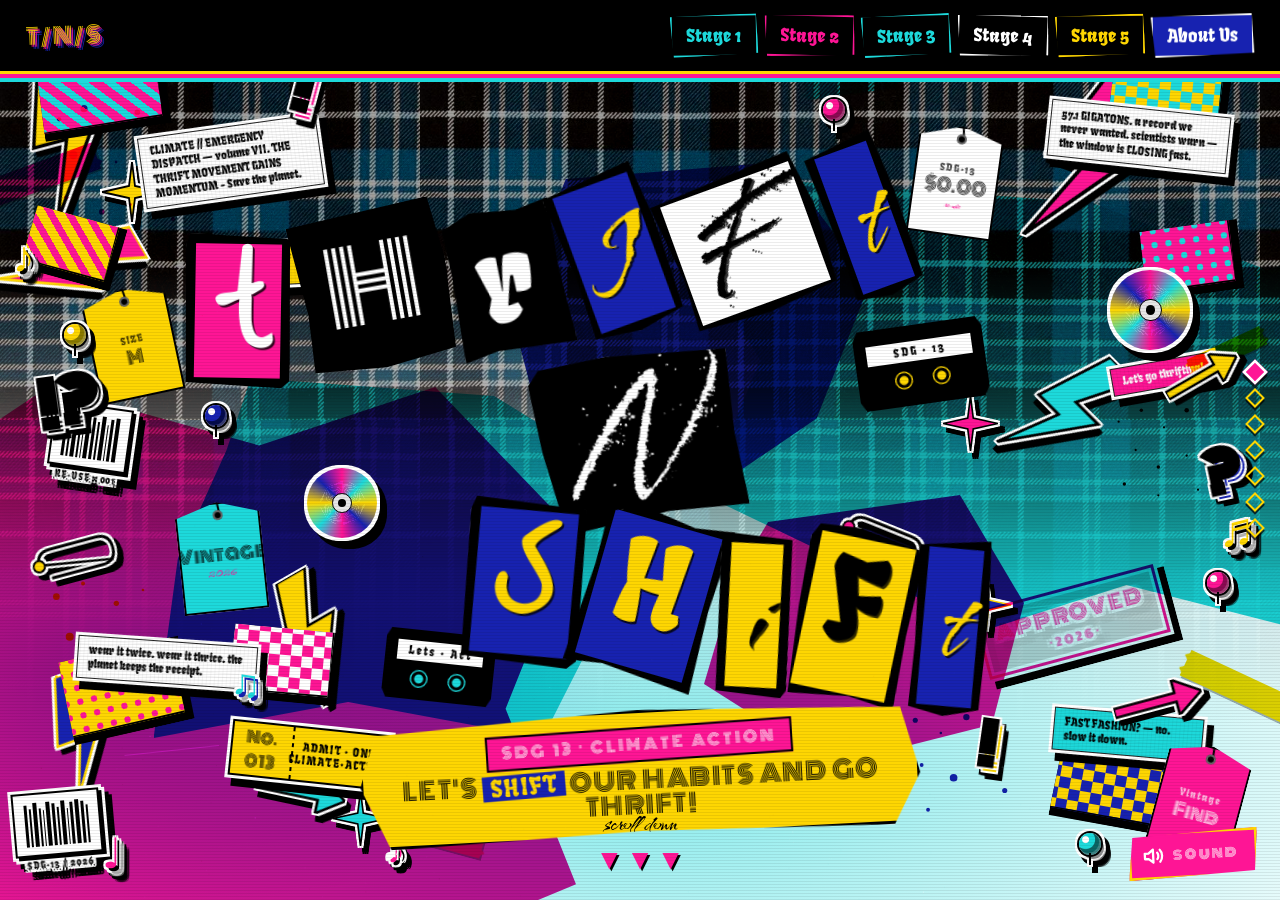
==== Nana/index.html @ 2e7e7f7a "1st push" ====
<!DOCTYPE html>
<html lang="en">
<head>
<meta charset="UTF-8" />
<meta name="viewport" content="width=device-width, initial-scale=1.0"/>
<title>Thrift-N-Shift</title>

<link rel="preconnect" href="https://fonts.googleapis.com">
<link rel="preconnect" href="https://fonts.gstatic.com" crossorigin>
<link href="https://fonts.googleapis.com/css2?family=Fruktur:ital@0;1&family=Monoton&family=Splash&family=Over+the+Rainbow&family=Kolker+Brush&family=Averia+Sans+Libre:ital,wght@0,300;0,400;0,700;1,300;1,400;1,700&family=Akaya+Kanadaka&display=swap" rel="stylesheet">

<link rel="stylesheet" href="styles.css">
<link rel="stylesheet" href="nanagenart.css">
</head>
<body>

<!-- animated CRT noise layer -->
<canvas id="noise-canvas"></canvas>
<!-- extra scanlines layer for CRT feel -->
<div class="scanlines"></div>

<!-- ================ NAV ================ -->
<nav class="topnav">
  <a href="#page-landing" class="brand" aria-label="Return to landing page">T/N/S</a>
  <!-- Hamburger toggle &mdash; visible only on mobile via CSS -->
  <button class="nav-toggle" id="nav-toggle" aria-label="Toggle navigation menu" aria-expanded="false">
    <span></span><span></span><span></span>
  </button>
  <ul class="nav-list" id="nav-list">
    <li><a href="#page-s1">Stage 1</a></li>
    <li><a href="#page-s2">Stage 2</a></li>
    <li><a href="#page-s3">Stage 3</a></li>
    <li><a href="#page-s4">Stage 4</a></li>
    <li><a href="#page-s5">Stage 5</a></li>
    <li><a href="#page-about">About Us</a></li>
  </ul>
</nav>

<!-- ================ PAGE STACK ================ -->
<!-- Each page is fixed to the viewport. JS fades between them based on scroll. -->
<div class="page-stack">

  <!-- ======== LANDING ======== -->
  <section class="page page-landing active" id="page-landing">

    <div class="plaid-top" data-reveal="plaid"></div>
    <div class="gradient-bridge"></div>

    <!-- jagged color shapes -->
    <div class="jag jag-yellow"  data-reveal="jag" data-delay="600"></div>
    <div class="jag jag-pink"    data-reveal="jag" data-delay="750"></div>
    <div class="jag jag-cyan"    data-reveal="jag" data-delay="900"></div>
    <div class="jag jag-blue"    data-reveal="jag" data-delay="1050"></div>
    <div class="jag jag-yellow2" data-reveal="jag" data-delay="1100"></div>

    <!-- starbursts -->
    <svg class="starburst sb1" data-reveal="prop" data-delay="1200" viewBox="0 0 100 100"><polygon points="50,0 55,40 100,50 55,60 50,100 45,60 0,50 45,40" fill="#FED602" stroke="#000" stroke-width="3"/></svg>
    <svg class="starburst sb2" data-reveal="prop" data-delay="1350" viewBox="0 0 100 100"><polygon points="50,0 55,40 100,50 55,60 50,100 45,60 0,50 45,40" fill="#FE1595" stroke="#000" stroke-width="3"/></svg>
    <svg class="starburst sb3" data-reveal="prop" data-delay="1500" viewBox="0 0 100 100"><polygon points="50,0 55,40 100,50 55,60 50,100 45,60 0,50 45,40" fill="#1DD9DB" stroke="#000" stroke-width="3"/></svg>
    <svg class="starburst sb4" data-reveal="prop" data-delay="1650" viewBox="0 0 100 100"><polygon points="50,0 55,40 100,50 55,60 50,100 45,60 0,50 45,40" fill="#1722B0" stroke="#FED602" stroke-width="3"/></svg>

    <!-- lightning bolts -->
    <svg class="bolt b1" data-reveal="prop" data-delay="1100" viewBox="0 0 100 200"><polygon points="40,0 90,0 50,80 95,80 10,200 45,110 5,110" fill="#FED602" stroke="#000" stroke-width="4"/></svg>
    <svg class="bolt b2" data-reveal="prop" data-delay="1250" viewBox="0 0 100 200"><polygon points="40,0 90,0 50,80 95,80 10,200 45,110 5,110" fill="#FE1595" stroke="#000" stroke-width="4"/></svg>
    <svg class="bolt b3" data-reveal="prop" data-delay="1400" viewBox="0 0 100 200"><polygon points="40,0 90,0 50,80 95,80 10,200 45,110 5,110" fill="#1DD9DB" stroke="#000" stroke-width="4"/></svg>
    <svg class="bolt b4" data-reveal="prop" data-delay="1550" viewBox="0 0 100 200"><polygon points="40,0 90,0 50,80 95,80 10,200 45,110 5,110" fill="#FED602" stroke="#000" stroke-width="4"/></svg>
    <svg class="bolt b5" data-reveal="prop" data-delay="1700" viewBox="0 0 100 200"><polygon points="40,0 90,0 50,80 95,80 10,200 45,110 5,110" fill="#FE1595" stroke="#FED602" stroke-width="4"/></svg>
    <svg class="bolt b6" data-reveal="prop" data-delay="1850" viewBox="0 0 100 200"><polygon points="40,0 90,0 50,80 95,80 10,200 45,110 5,110" fill="#1722B0" stroke="#FED602" stroke-width="4"/></svg>

    <!-- CLOTH-PIECE SWATCHES
         Rectangular pieces of cloth with stripes / checker / polka
         dots in the generative-art palette (pink, cyan, yellow, blue,
         white). Each has an offset black shadow box underneath. The
         visual echoes the genart's two-pass render: shadow first,
         coloured patterned shape on top. Positioned around the edges
         of the landing so they never crowd the title middle band. -->
    <div class="cloth-piece cloth-stripes cloth-pink   cp1" data-reveal="prop" data-delay="800"></div>
    <div class="cloth-piece cloth-checker cloth-cyan   cp2" data-reveal="prop" data-delay="950"></div>
    <div class="cloth-piece cloth-dots    cloth-yellow cp3" data-reveal="prop" data-delay="1100"></div>
    <div class="cloth-piece cloth-checker cloth-blue   cp4" data-reveal="prop" data-delay="1250"></div>
    <div class="cloth-piece cloth-stripes cloth-yellow cp5" data-reveal="prop" data-delay="1300"></div>
    <div class="cloth-piece cloth-dots    cloth-pink   cp6" data-reveal="prop" data-delay="1450"></div>
    <div class="cloth-piece cloth-checker cloth-white  cp7" data-reveal="prop" data-delay="1600"></div>

    <!-- clothes / hang tags (DRAGGABLE) -->
    <div class="clothes-tag tag-1 draggable" data-reveal="scrap" data-delay="1800">
      <div class="tag-hole"></div>
      <div class="tag-content"><span>SIZE</span><strong>M</strong></div>
    </div>
    <div class="clothes-tag tag-2 draggable" data-reveal="scrap" data-delay="1950">
      <div class="tag-hole"></div>
      <div class="tag-content"><span>SDG&middot;13</span><strong>$0.00</strong><em>re&middot;use</em></div>
    </div>
    <div class="clothes-tag tag-3 draggable" data-reveal="scrap" data-delay="2100">
      <div class="tag-hole"></div>
      <div class="tag-content"><strong>Vintage</strong><em>2026</em></div>
    </div>
    <div class="clothes-tag tag-4 draggable" data-reveal="scrap" data-delay="2250">
      <div class="tag-hole"></div>
      <div class="tag-content"><span>Vintage</span><strong>Find</strong></div>
    </div>

    <!-- newsprint scraps (DRAGGABLE) -->
    <div class="scrap s1 draggable" data-reveal="scrap" data-delay="1600">CLIMATE // EMERGENCY DISPATCH &mdash; volume VII. THE THRIFT MOVEMENT GAINS MOMENTUM - Save the planet.</div>
    <div class="scrap s2 draggable" data-reveal="scrap" data-delay="1750">57.1 GIGATONS. a record we never wanted. scientists warn &mdash; the window is CLOSING fast.</div>
    <div class="scrap s3 draggable" data-reveal="scrap" data-delay="1900">wear it twice. wear it thrice. the planet keeps the receipt.</div>
    <div class="scrap s4 draggable" data-reveal="scrap" data-delay="2050">Let's go thrifting!</div>
    <div class="scrap s5 draggable" data-reveal="scrap" data-delay="2200">re &middot; wear &middot; re &middot; use &middot; re &middot; volt</div>
    <div class="scrap s6 draggable" data-reveal="scrap" data-delay="2350">FAST FASHION? &mdash; no. slow it down.</div>

    <!-- tape -->
    <div class="tape t1" data-reveal="prop" data-delay="1800"></div>
    <div class="tape t2" data-reveal="prop" data-delay="1950"></div>
    <div class="tape t3" data-reveal="prop" data-delay="2100"></div>
    <div class="tape t4" data-reveal="prop" data-delay="2250"></div>
    <div class="tape t5" data-reveal="prop" data-delay="2400"></div>

    <!-- spray splatters -->
    <svg class="spray sp1" data-reveal="prop" data-delay="1000" viewBox="0 0 200 200"><g fill="#FE1595"><circle cx="20" cy="40" r="3"/><circle cx="55" cy="25" r="5"/><circle cx="90" cy="50" r="2"/><circle cx="130" cy="30" r="4"/><circle cx="160" cy="70" r="3"/><circle cx="40" cy="90" r="6"/><circle cx="100" cy="100" r="2"/><circle cx="150" cy="120" r="5"/><circle cx="30" cy="150" r="3"/><circle cx="80" cy="170" r="4"/><circle cx="120" cy="160" r="2"/><circle cx="180" cy="180" r="3"/></g></svg>
    <svg class="spray sp2" data-reveal="prop" data-delay="1150" viewBox="0 0 200 200"><g fill="#1722B0"><circle cx="30" cy="30" r="4"/><circle cx="70" cy="50" r="2"/><circle cx="110" cy="25" r="5"/><circle cx="150" cy="60" r="3"/><circle cx="40" cy="100" r="3"/><circle cx="90" cy="120" r="6"/><circle cx="140" cy="110" r="2"/><circle cx="170" cy="140" r="4"/><circle cx="50" cy="170" r="3"/></g></svg>
    <svg class="spray sp3" data-reveal="prop" data-delay="1300" viewBox="0 0 200 200"><g fill="#FED602"><circle cx="30" cy="50" r="5"/><circle cx="70" cy="30" r="3"/><circle cx="120" cy="60" r="4"/><circle cx="160" cy="40" r="2"/><circle cx="50" cy="110" r="6"/><circle cx="100" cy="130" r="3"/><circle cx="150" cy="150" r="4"/><circle cx="30" cy="170" r="2"/><circle cx="90" cy="180" r="5"/></g></svg>
    <svg class="spray sp4" data-reveal="prop" data-delay="1450" viewBox="0 0 200 200"><g fill="#000"><circle cx="20" cy="50" r="2"/><circle cx="60" cy="30" r="3"/><circle cx="100" cy="60" r="2"/><circle cx="140" cy="30" r="4"/><circle cx="50" cy="100" r="2"/><circle cx="90" cy="130" r="3"/><circle cx="140" cy="110" r="2"/><circle cx="30" cy="160" r="3"/><circle cx="90" cy="180" r="2"/><circle cx="160" cy="170" r="2"/></g></svg>

    <!-- exclaim -->
    <div class="exclaim e1" data-reveal="prop" data-delay="2100">!</div>
    <div class="exclaim e2" data-reveal="prop" data-delay="2250">?</div>
    <div class="exclaim e3" data-reveal="prop" data-delay="2400">!</div>
    <div class="exclaim e4" data-reveal="prop" data-delay="2550">!?</div>

    <!-- arrows -->
    <svg class="arrow-deco a1" data-reveal="prop" data-delay="2000" viewBox="0 0 100 40"><polygon points="0,15 70,15 70,0 100,20 70,40 70,25 0,25" fill="#FE1595" stroke="#000" stroke-width="3"/></svg>
    <svg class="arrow-deco a2" data-reveal="prop" data-delay="2150" viewBox="0 0 100 40"><polygon points="0,15 70,15 70,0 100,20 70,40 70,25 0,25" fill="#1DD9DB" stroke="#000" stroke-width="3"/></svg>
    <svg class="arrow-deco a3" data-reveal="prop" data-delay="2300" viewBox="0 0 100 40"><polygon points="0,15 70,15 70,0 100,20 70,40 70,25 0,25" fill="#FED602" stroke="#000" stroke-width="3"/></svg>

    <!-- barcodes (DRAGGABLE) -->
    <div class="barcode bc1 draggable" data-reveal="prop" data-delay="2350">
      <span></span><span></span><span></span><span></span><span></span><span></span><span></span><span></span><span></span><span></span><span></span><span></span><span></span><span></span>
      <div class="barcode-label">SDG&middot;13 / 2026</div>
    </div>
    <div class="barcode bc2 draggable" data-reveal="prop" data-delay="2500">
      <span></span><span></span><span></span><span></span><span></span><span></span><span></span><span></span><span></span><span></span><span></span><span></span>
      <div class="barcode-label">RE&middot;USE &middot; 001</div>
    </div>

    <!-- polaroid removed at user's request (had "THRIFT &middot; CULTURE" caption) -->

    <!-- ticket stub (DRAGGABLE) -->
    <div class="ticket tk1 draggable" data-reveal="prop" data-delay="2700">
      <div class="ticket-num">No. 013</div>
      <div class="ticket-txt">ADMIT &middot; ONE<br>CLIMATE&middot;ACTION</div>
    </div>

    <!-- stamp marks -->
    <div class="stamp st1" data-reveal="prop" data-delay="2250">APPROVED<br><span>&middot;2026&middot;</span></div>
    

    <!-- paper pins -->
    <div class="paper-pin pin1" data-reveal="prop" data-delay="2100"></div>
    <div class="paper-pin pin2" data-reveal="prop" data-delay="2250"></div>
    <div class="paper-pin pin3" data-reveal="prop" data-delay="2400"></div>
    <div class="paper-pin pin4" data-reveal="prop" data-delay="2550"></div>
    <div class="paper-pin pin5" data-reveal="prop" data-delay="2700"></div>

    <!-- CDs -->
    <div class="cd cd1 draggable" data-reveal="prop" data-delay="2300">
      <div class="cd-inner"></div>
      <div class="cd-center"></div>
      <div class="cd-hole"></div>
    </div>
    <div class="cd cd2 draggable" data-reveal="prop" data-delay="2450">
      <div class="cd-inner"></div>
      <div class="cd-center"></div>
      <div class="cd-hole"></div>
    </div>

    <!-- Cassettes -->
    <div class="cassette cs1 draggable" data-reveal="prop" data-delay="2500">
      <div class="cassette-label">SDG &middot; 13</div>
      <div class="cassette-reels">
        <div class="reel"></div>
        <div class="reel"></div>
      </div>
    </div>
    <div class="cassette cs2 draggable" data-reveal="prop" data-delay="2650">
      <div class="cassette-label">Lets &middot; Act</div>
      <div class="cassette-reels">
        <div class="reel"></div>
        <div class="reel"></div>
      </div>
    </div>

    <!-- Music notes -->
    <div class="music-note mn1" data-reveal="prop" data-delay="2150">&#9834;</div>
    <div class="music-note mn2" data-reveal="prop" data-delay="2300">&#9835;</div>
    <div class="music-note mn3" data-reveal="prop" data-delay="2450">&#9833;</div>
    <div class="music-note mn4" data-reveal="prop" data-delay="2600">&#9836;</div>
    <div class="music-note mn5" data-reveal="prop" data-delay="2750">&#9834;</div>

    <!-- Safety pins / clothes pins -->
    <svg class="safety-pin sp-a" data-reveal="prop" data-delay="2200" viewBox="0 0 100 40">
      <path d="M10 20 Q10 5 25 5 L75 5 Q90 5 90 20 Q90 35 75 35 L20 35" fill="none" stroke="#000" stroke-width="3"/>
      <circle cx="10" cy="20" r="6" fill="#FED602" stroke="#000" stroke-width="2"/>
      <line x1="16" y1="20" x2="88" y2="32" stroke="#000" stroke-width="2.5"/>
    </svg>
    <svg class="safety-pin sp-b" data-reveal="prop" data-delay="2400" viewBox="0 0 100 40">
      <path d="M10 20 Q10 5 25 5 L75 5 Q90 5 90 20 Q90 35 75 35 L20 35" fill="none" stroke="#000" stroke-width="3"/>
      <circle cx="10" cy="20" r="6" fill="#FE1595" stroke="#000" stroke-width="2"/>
      <line x1="16" y1="20" x2="88" y2="32" stroke="#000" stroke-width="2.5"/>
    </svg>

    <!-- TITLE -->
    <div class="title-wrap">
      <div class="title-stage">
        <div class="word thrift" id="word-thrift"></div>
        <div class="word n"      id="word-n"></div>
        <div class="word shift"  id="word-shift"></div>
      </div>
    </div>

    <!-- SDG callout &mdash; climate action badge + call to action -->
    <div class="sdg-callout" data-reveal="prop" data-delay="2500">
      <span class="sdg-badge">SDG 13 &middot; CLIMATE ACTION</span>
      <span class="cta-line">Let's <em>shift</em> our habits and go thrift!</span>
    </div>

    <!-- scroll cue -->
    <div class="scroll-cue" data-reveal="prop" data-delay="2700">
      scroll down<br>
      <span class="arrow">&#9660; &#9660; &#9660;</span>
    </div>
  </section>

  <!-- ======== STAGE 1 &mdash; Overconsumption / Purchasing habit ======== -->
  <section class="page page-section" id="page-s1" data-page-color="white">
    <div class="section-deco">
      <svg style="position:absolute;top:10%;right:5%;width:180px;" viewBox="0 0 100 200"><polygon points="40,0 90,0 50,80 95,80 10,200 45,110 5,110" fill="#FE1595" stroke="#000" stroke-width="4"/></svg>
      <div class="stripe" style="top:30%;left:-10%;width:40%;transform:rotate(-8deg);"></div>
      <div class="blob" style="bottom:-10%;left:-5%;background:var(--cyan);clip-path:polygon(20% 0%,80% 5%,100% 40%,90% 80%,60% 100%,20% 90%,0% 60%,10% 20%);"></div>
      <div class="halftone" style="top:15%;left:20%;width:150px;height:150px;"></div>
      <div class="halftone" style="bottom:20%;right:15%;width:120px;height:120px;"></div>
    </div>
    <div class="section-inner">
      <h2>OVERCONSUMPTION /<br>PURCHASING HABIT</h2>
      <div class="section-content">
        Overconsumption has shifted clothing from a necessity into an engine of climate change.<br><br>
        Research confirms that tonnes of annual textile waste makes the fashion industry responsible for roughly <strong>8&ndash;10%</strong> of global carbon emissions <span class="cite">(Niinimaki et al. 2020)</span>.<br><br>
        In America specifically, textiles represent approximately <strong>5.8%</strong> of all municipal solid waste in the United States. In 1960, this figure was significantly lower; the volume has grown from <strong>1.7 million tons</strong> to over <strong>17 million tons</strong> annually as "trend chasing" became a consumer habit <span class="cite">(Environmental Protection Agency 2023)</span>.<br><br>
        By prioritizing trends and cost over sustainability, modern consumer culture has become a deadly agent of climate change.
      </div>

      <div class="genart-card stage-art-card" data-stage-art-src="../Hoang/genart.html" data-stage-art-title="OVERCONSUMPTION / PURCHASING HABIT">
        <div class="genart-card-head">
          <span><span class="dot"></span>OVERCONSUMPTION / PURCHASING HABIT</span>
          <button class="genart-zoom stage-art-zoom" type="button" aria-label="Open Puff fullscreen experience">
            <svg viewBox="0 0 24 24" fill="none" stroke="currentColor" stroke-width="2.5" stroke-linecap="round" stroke-linejoin="round">
              <path d="M15 3h6v6"/>
              <path d="M9 21H3v-6"/>
              <path d="M21 3l-7 7"/>
              <path d="M3 21l7-7"/>
            </svg>
            EXPAND
          </button>
        </div>
        <div class="genart-card-body stage-art-card-body">
          <iframe data-src="../Hoang/genart.html" title="Puff generative art preview" loading="lazy"></iframe>
          <button class="stage-art-open-hit" type="button" aria-label="Open Puff fullscreen experience"></button>
        </div>
        <div class="genart-card-caption">
          Is having more always better?
        </div>
      </div>
    </div>
  </section>

  <!-- ======== STAGE 2 &mdash; Production ======== -->
  <section class="page page-section" id="page-s2" data-page-color="yellow">
    <div class="section-deco">
      <svg style="position:absolute;top:8%;left:6%;width:140px;transform:rotate(20deg);" viewBox="0 0 100 200"><polygon points="40,0 90,0 50,80 95,80 10,200 45,110 5,110" fill="#000" stroke="#FE1595" stroke-width="4"/></svg>
      <div class="stripe" style="bottom:15%;right:-10%;width:50%;transform:rotate(10deg);"></div>
      <div class="blob" style="top:-8%;right:-5%;background:var(--pink);clip-path:polygon(10% 20%,50% 0,90% 15%,100% 50%,85% 90%,40% 100%,10% 80%,0% 40%);"></div>
      <div class="halftone" style="top:40%;left:10%;width:140px;height:140px;"></div>
    </div>
    <div class="section-inner">
      <h2>PRODUCTION</h2>
      <div class="section-content">
        <h3>The Invisible Threat: Microplastics</h3>
        <strong>The Global Infiltration: A World Pre-Polluted</strong><br>
        Microplastics are light enough to be carried by wind, meaning we inhale synthetic fibers from our clothes every day, even in remote environments <span class="cite">(Kalogerakis 2025)</span>. Once shed from polyester or nylon garments during washing, these fibers enter the water cycle, where they are ingested by plankton and can bioaccumulate through the seafood and crops we consume. Current estimates suggest adults may ingest or inhale the equivalent of one credit card's worth of plastic every single week <span class="cite">(Savchuk 2025)</span>.<br><br>
        <strong>The Climate Feedback Loop: Disruption of the Carbon Pump</strong><br>
        Microplastics can impair the ability of phytoplankton to photosynthesize, reducing the amount of CO&#8322; the ocean can absorb from the atmosphere <span class="cite">(Moon 2025)</span>. When zooplankton ingest plastic fibers, their waste becomes more buoyant. Instead of sinking and trapping carbon on the seafloor, this waste remains near the surface, releasing carbon back into the atmosphere <span class="cite">(Estrela 2025)</span>.<br><br>
        <strong>Breaking the Cycle: The Power of Secondhand</strong><br>
        Synthetic fiber production is fossil-fuel intensive; buying secondhand avoids the greenhouse gas emissions associated with creating new polyester <span class="cite">(Dennings 2025)</span>. New synthetic clothes shed the highest concentration of microplastics during their first few washes, while secondhand items have often already undergone those initial high-shed cycles.
      </div>

      <div class="genart-card stage-art-card" data-stage-art-src="../Luke/index.html" data-stage-art-title="PRODUCTION">
        <div class="genart-card-head">
          <span><span class="dot"></span>PRODUCTION</span>
          <button class="genart-zoom stage-art-zoom" type="button" aria-label="Open Luke fullscreen experience">
            <svg viewBox="0 0 24 24" fill="none" stroke="currentColor" stroke-width="2.5" stroke-linecap="round" stroke-linejoin="round">
              <path d="M15 3h6v6"/>
              <path d="M9 21H3v-6"/>
              <path d="M21 3l-7 7"/>
              <path d="M3 21l7-7"/>
            </svg>
            EXPAND
          </button>
        </div>
        <div class="genart-card-body stage-art-card-body">
          <iframe data-src="../Luke/index.html" title="Luke generative art preview" loading="lazy"></iframe>
          <button class="stage-art-open-hit" type="button" aria-label="Open Luke fullscreen experience"></button>
        </div>
        <div class="genart-card-caption">
          Are we truly safe from microplastics?
        </div>
      </div>
    </div>
  </section>

  <!-- ======== STAGE 3 &mdash; Waste Management ======== -->
  <section class="page page-section" id="page-s3" data-page-color="cyan">
    <div class="section-deco">
      <svg style="position:absolute;bottom:10%;left:5%;width:160px;transform:rotate(-25deg);" viewBox="0 0 100 200"><polygon points="40,0 90,0 50,80 95,80 10,200 45,110 5,110" fill="#FED602" stroke="#000" stroke-width="4"/></svg>
      <div class="stripe" style="top:25%;right:-10%;width:40%;transform:rotate(-5deg);"></div>
      <div class="blob" style="bottom:-8%;right:-5%;background:var(--yellow);clip-path:polygon(5% 30%,40% 0,80% 10%,100% 45%,90% 85%,50% 100%,15% 90%,0% 60%);"></div>
      <div class="halftone" style="top:30%;right:25%;width:130px;height:130px;"></div>
    </div>
    <div class="section-inner">
      <h2>WASTE<br>MANAGEMENT</h2>
      <div class="section-content">
        <h3>A Broken System</h3>
        <ul>
          <li>Only <strong>1%</strong> of textiles are recycled back into clothing <span class="cite">(Rawshot 2026)</span>.</li>
          <li>Synthetic blends like cotton-polyester <em>can't</em> be efficiently separated or recycled <span class="cite">(Arisa 2025)</span>.</li>
          <li>Up to <strong>40%</strong> of clothing "donated" to the Global South is trash that lands in foreign landfills <span class="cite">(Schirrer 2026)</span>.</li>
        </ul>

        <h3>By the Numbers</h3>
        <ul>
          <li>One cotton t-shirt = <strong>2,700 litres</strong> of water <span class="cite">(Earth.Org 2026)</span>.</li>
          <li>Textile dyeing causes <strong>20%</strong> of global industrial water pollution <span class="cite">(Mizrachi &amp; Sharon 2025)</span>.</li>
          <li><strong>85%</strong> of textiles are thrown out yearly; polyester takes 200+ years to decompose <span class="cite">(Roadrunner 2021)</span>.</li>
          <li><strong>500,000 tons</strong> of microplastics shed into oceans from synthetic clothes each year <span class="cite">(Earth.Org 2026)</span>.</li>
        </ul>

        <h3>Why We Keep Buying</h3>
        <ul>
          <li>Clothing consumption is up <em>400%</em> in two decades <span class="cite">(Earth.Org 2026)</span>.</li>
          <li>Items are worn <em>under 7 times</em> before being tossed <span class="cite">(Earth.Org 2026)</span>.</li>
          <li><em>55% of Gen Z</em> uses Buy Now Pay Later for ultra-fast fashion <span class="cite">(Akepa 2026)</span>.</li>
        </ul>

        <h3>Why Secondhand Works</h3>
        <ul>
          <li>Wearing a garment <em>9 extra months</em> cuts its footprint by 20&ndash;30% <span class="cite">(WRAP 2023)</span>.</li>
          <li>One used item saves <em>25 lbs</em> of carbon on average <span class="cite">(Reinhart 2026)</span>.</li>
          <li>A secondhand cotton shirt saves <strong>2,700 litres</strong> of water <span class="cite">(Earth.Org 2026)</span>.</li>
          <li>Thrifting builds a circular mindset, breaking the disposable habit <span class="cite">(MacArthur n.d.)</span>.</li>
        </ul>
      </div>

      <!-- ===== GENERATIVE ART PREVIEW CARD ===== -->
      <div class="genart-card">
        <div class="genart-card-head">
          <span><span class="dot"></span>WASTE MANAGEMENT / CLIMATE DAMAGE</span>
          <button id="genart-zoom" class="genart-zoom" aria-label="Open fullscreen experience">
            <svg viewBox="0 0 24 24" fill="none" stroke="currentColor" stroke-width="2.5" stroke-linecap="round" stroke-linejoin="round">
              <path d="M15 3h6v6"/>
              <path d="M9 21H3v-6"/>
              <path d="M21 3l-7 7"/>
              <path d="M3 21l7-7"/>
            </svg>
            EXPAND
          </button>
        </div>
        <div class="genart-card-body" id="genart-card-body">
          <canvas id="genart-preview-canvas"></canvas>
        </div>
        <div class="genart-card-caption">
          Can a world forced to wear the waste of fast fashion ever regain its color?
        </div>
      </div>

    </div>
  </section>

  <!-- ======== STAGE 4 &mdash; Transportation ======== -->
  <section class="page page-section" id="page-s4" data-page-color="pink">
    <div class="section-deco">
      <svg style="position:absolute;top:12%;right:8%;width:170px;transform:rotate(15deg);" viewBox="0 0 100 200"><polygon points="40,0 90,0 50,80 95,80 10,200 45,110 5,110" fill="#1DD9DB" stroke="#000" stroke-width="4"/></svg>
      <div class="stripe" style="bottom:20%;left:-10%;width:45%;transform:rotate(8deg);"></div>
      <div class="blob" style="top:-8%;left:-5%;background:var(--blue);clip-path:polygon(15% 10%,60% 0,95% 20%,100% 55%,80% 95%,30% 100%,5% 75%,10% 35%);"></div>
      <div class="halftone" style="bottom:25%;right:10%;width:140px;height:140px;"></div>
    </div>
    <div class="section-inner">
      <h2>TRANSPORTATION</h2>
      <div class="section-content">
        Fast fashion depends on constant, high-speed global shipments of goods to maintain rapid turnover, which places significant strain on the environment.<br><br>
        From raw material sourcing to manufacturing to final delivery, the constant movement of fast fashion garments majorly increases emissions, especially if companies favour air transport for speed. Global fashion is responsible for around <strong>10%</strong> of total carbon emissions, with transportation playing a major role in that footprint <span class="cite">(United Nations Environment Programme 2023)</span>.<br><br>
        Some studies show that production and transport can account for up to <strong>91%</strong> of a garment's total emissions, depending on the product lifecycle <span class="cite">(MDPI 2024)</span>.<br><br>
        Transportation is often invisible to consumers&mdash;yet it remains one of the largest hidden contributors to fast fashion's environmental impact. The faster clothes move, the higher the environmental cost.
      </div>

      <div class="genart-card stage-art-card" data-stage-art-src="../Harp/Code/index.html" data-stage-art-title="TRANSPORTATION">
        <div class="genart-card-head">
          <span><span class="dot"></span>TRANSPORTATION</span>
          <button class="genart-zoom stage-art-zoom" type="button" aria-label="Open Harp fullscreen experience">
            <svg viewBox="0 0 24 24" fill="none" stroke="currentColor" stroke-width="2.5" stroke-linecap="round" stroke-linejoin="round">
              <path d="M15 3h6v6"/>
              <path d="M9 21H3v-6"/>
              <path d="M21 3l-7 7"/>
              <path d="M3 21l7-7"/>
            </svg>
            EXPAND
          </button>
        </div>
        <div class="genart-card-body stage-art-card-body">
          <iframe data-src="../Harp/Code/index.html" title="Harp generative art preview" loading="lazy"></iframe>
          <button class="stage-art-open-hit" type="button" aria-label="Open Harp fullscreen experience"></button>
        </div>
        <div class="genart-card-caption">
          Every flight fades from view&mdash;but does its impact ever truly vanish?
        </div>
      </div>
    </div>
  </section>

  <!-- ======== STAGE 5 &mdash; Thrifting / Secondhand ======== -->
  <section class="page page-section" id="page-s5" data-page-color="black">
    <div class="section-deco">
      <svg style="position:absolute;top:10%;left:10%;width:200px;transform:rotate(-10deg);" viewBox="0 0 100 200"><polygon points="40,0 90,0 50,80 95,80 10,200 45,110 5,110" fill="#FE1595" stroke="#FED602" stroke-width="4"/></svg>
      <svg style="position:absolute;bottom:15%;right:10%;width:160px;transform:rotate(30deg);" viewBox="0 0 100 200"><polygon points="40,0 90,0 50,80 95,80 10,200 45,110 5,110" fill="#1DD9DB" stroke="#FED602" stroke-width="4"/></svg>
      <div class="stripe" style="top:40%;right:-10%;width:50%;transform:rotate(-12deg);opacity:.4;background:repeating-linear-gradient(45deg, #FED602 0 10px, transparent 10px 20px);"></div>
    </div>
    <div class="section-inner">
      <h2>THRIFTING /<br>SECONDHAND</h2>
      <div class="section-content">
        <h3>Consumerism</h3>
        Over <strong>100 billion</strong> garments are made every year, and over <strong>92 million tons</strong> of clothing become waste <span class="cite">(Sommke5 2024)</span>. Fast fashion takes part in excessive production, but consumers are also responsible for purchasing with awareness. People possess <strong>60%</strong> more clothing than 15 years ago, while those clothes are only used at about <strong>50%</strong> of their potential <span class="cite">(Sommke5 2024)</span>.<br><br>
        <h3>Benefit of Thrifting</h3>
        Thrifting gives people access to more unique items that are still in good condition at an affordable price <span class="cite">(Shaw 2024)</span>. It helps the environment by reducing demand, while also reducing financial burden because people can access items that would otherwise be more expensive <span class="cite">(Shaw 2024)</span>.<br><br>
        <h3>The lower the demand, the lesser it damages the climate</h3>
        Mass consumerism leads to massive production of products requiring non-renewable materials, and those materials are being used at a very fast rate <span class="cite">(Goodwill Industries International 2024)</span>. Toxic chemical emissions from fashion factories lead to environmental deterioration and affect nearby habitats and communities <span class="cite">(Goodwill Industries International 2024)</span>.<br><br>
        <h3>It starts with your lifestyle</h3>
        Many young people prefer thrifting over buying new outfits or products from official stores <span class="cite">(University of Colorado Boulder 2026)</span>. Thrifting can save money, develop personal taste without relying heavily on trends, and build a stronger sense of responsibility to consume with intention rather than impulse <span class="cite">(University of Colorado Boulder 2026)</span>.
      </div>
      <div class="genart-card stage-art-card" data-stage-art-src="../CaoTri_GenArt/index.html" data-stage-art-title="THRIFTING / SECONDHAND">
        <div class="genart-card-head">
          <span><span class="dot"></span>THRIFTING / SECONDHAND</span>
          <button class="genart-zoom stage-art-zoom" type="button" aria-label="Open Stage 5 fullscreen experience">
            <svg viewBox="0 0 24 24" fill="none" stroke="currentColor" stroke-width="2.5" stroke-linecap="round" stroke-linejoin="round">
              <path d="M15 3h6v6"/>
              <path d="M9 21H3v-6"/>
              <path d="M21 3l-7 7"/>
              <path d="M3 21l7-7"/>
            </svg>
            EXPAND
          </button>
        </div>
        <div class="genart-card-body stage-art-card-body">
          <iframe data-src="../CaoTri_GenArt/index.html" title="Stage 5 generative art preview" loading="lazy"></iframe>
          <button class="stage-art-open-hit" type="button" aria-label="Open Stage 5 fullscreen experience"></button>
        </div>
        <div class="genart-card-caption">
          To save the climate, we have to change our lifestyle
        </div>
      </div>
      <div class="loop-note">&#8617; scroll down to loop back &#8617;</div>
      <div class="ref-box">
        <ol>
          <li><strong>Akepa</strong> (2026) 20+ absurd facts &amp; stats about fast-fashion's impact, Akepa website, accessed 20 April 2026. <a href="https://thesustainableagency.com/blog/impact-of-fast-fashion-stats-and-facts/" target="_blank" rel="noopener">https://thesustainableagency.com/blog/impact-of-fast-fashion-stats-and-facts/</a></li>
          <li><strong>Arisa</strong> (2025) The Fast Fashion Waste Mountain, Advocating Rights in South Asia website, accessed 20 April 2026. <a href="https://arisa.nl/wp-content/uploads/The-Fast-Fashion-WasteMountain.pdf" target="_blank" rel="noopener">https://arisa.nl/wp-content/uploads/The-Fast-Fashion-WasteMountain.pdf</a></li>
          <li><strong>Dennings K</strong> (2025) Secondhand 101, Center for Biological Diversity website, accessed 19 April 2026. <a href="https://www.biologicaldiversity.org/programs/population_and_sustainability/sustainability/secondhand_101" target="_blank" rel="noopener">https://www.biologicaldiversity.org/programs/population_and_sustainability/sustainability/secondhand_101</a></li>
          <li><strong>Earth.Org</strong> (2026) The Environmental Impact of Fast Fashion, Explained, Earth.Org website, accessed 20 April 2026. <a href="https://earth.org/fast-fashions-detrimental-effect-on-the-environment/" target="_blank" rel="noopener">https://earth.org/fast-fashions-detrimental-effect-on-the-environment/</a></li>
          <li><strong>Environmental Protection Agency</strong> (2023) Textiles: Material-Specific Data, US EPA, viewed 24 April 2026. <a href="https://www.epa.gov/facts-and-figures-about-materials-waste-and-recycling/textiles-material-specific-data" target="_blank" rel="noopener">https://www.epa.gov/facts-and-figures-about-materials-waste-and-recycling/textiles-material-specific-data</a></li>
          <li><strong>Estrela R</strong> (2025) How Microplastics are Changing the Oceans, Plastic Pollution Coalition website, accessed 19 April 2026. <a href="https://www.plasticpollutioncoalition.org/blog/2025/6/26/how-microplastics-are-changing-the-oceans" target="_blank" rel="noopener">https://www.plasticpollutioncoalition.org/blog/2025/6/26/how-microplastics-are-changing-the-oceans</a></li>
          <li><strong>Goodwill Industries International</strong> (2024) Three reasons why thrifting is better for the environment, Goodwill Industries International, viewed 24 April 2026. <a href="https://www.goodwill.org/blog/shop/three-reasons-why-thrifting-is-better-for-the-environment/" target="_blank" rel="noopener">https://www.goodwill.org/blog/shop/three-reasons-why-thrifting-is-better-for-the-environment/</a></li>
          <li><strong>Kalogerakis N</strong> (2025) Microplastics Volume 4, Issue 2 - Emerging Environmental Contaminants, MDPI website, accessed 21 April 2026. <a href="https://www.mdpi.com/2673-8929/4/2" target="_blank" rel="noopener">https://www.mdpi.com/2673-8929/4/2</a></li>
          <li><strong>MacArthur E</strong> (n.d.) Keeping fashion and textiles in use, Ellen MacArthur Foundation website, accessed 20 April 2026. <a href="https://www.ellenmacarthurfoundation.org/" target="_blank" rel="noopener">https://www.ellenmacarthurfoundation.org/</a></li>
          <li><strong>MDPI</strong> (2024) Environmental impacts of fast fashion supply chains, Sustainability Journal, viewed 20 April 2026. <a href="https://www.unep.org/events/unep-event/pollution-free-nature-positive-net-zero-fashion" target="_blank" rel="noopener">https://www.unep.org/events/unep-event/pollution-free-nature-positive-net-zero-fashion</a></li>
          <li><strong>Mizrachi MP and Sharon O</strong> (2025) 'Secondhand fashion consumers exhibit fast fashion behaviors despite sustainability narratives', <em>Scientific Reports</em>, 15(1), doi:10.1038/s41598-025-19089-1.</li>
          <li><strong>Moon D</strong> (2025) How Does Plastic In The Ocean Affect Climate Change?, Ocean Blue Project website, accessed 21 April 2026. <a href="https://oceanblueproject.org/how-does-plastic-in-the-ocean-affect-climate-change/" target="_blank" rel="noopener">https://oceanblueproject.org/how-does-plastic-in-the-ocean-affect-climate-change/</a></li>
          <li><strong>Niinimaki K, Peters G, Dahlbo H, Perry P, Rissanen T and Gwilt A</strong> (2020) 'The environmental price of fast fashion', <em>Nature Reviews Earth &amp; Environment</em>, 1(4), pp. 189&ndash;200. <a href="https://www.nature.com/articles/s43017-020-0039-9#Sec11" target="_blank" rel="noopener">https://www.nature.com/articles/s43017-020-0039-9#Sec11</a></li>
          <li><strong>Rawshot</strong> (2026) Textile Waste Recycling Statistics, RAWSHOT.AI website, accessed 20 April 2026. <a href="https://rawshot.ai/statistic/textile-waste-recycling" target="_blank" rel="noopener">https://rawshot.ai/statistic/textile-waste-recycling</a></li>
          <li><strong>Reinhart J</strong> (2026) 2026 Resale Report, ThredUp website, accessed 20 April 2026. <a href="https://www.thredup.com/resale/" target="_blank" rel="noopener">https://www.thredup.com/resale/</a></li>
          <li><strong>RoadRunner</strong> (8 January 2021) 'The Environmental Crisis Caused by Textile Waste', RoadRunner, accessed 20 April 2026. <a href="https://www.roadrunnerwm.com/blog/textile-waste-environmental-crisis" target="_blank" rel="noopener">https://www.roadrunnerwm.com/blog/textile-waste-environmental-crisis</a></li>
          <li><strong>Savchuk K</strong> (2025) Microplastics and our health: What the science says, Stanford Medicine website, accessed 19 April 2026. <a href="https://med.stanford.edu/news/insights/2025/01/microplastics-in-body-polluted-tiny-plastic-fragments.html" target="_blank" rel="noopener">https://med.stanford.edu/news/insights/2025/01/microplastics-in-body-polluted-tiny-plastic-fragments.html</a></li>
          <li><strong>Schirrer S</strong> (2026) Waste Colonialism in the fashion industry, Fabric of Change website, accessed 20 April 2026. <a href="https://www.fabricofchange.ie/articles/waste-colonialism-in-the-fashion-industry" target="_blank" rel="noopener">https://www.fabricofchange.ie/articles/waste-colonialism-in-the-fashion-industry</a></li>
          <li><strong>Shaw B</strong> (2024) Why thrifting is good for the environment, THRIVE Project, viewed 24 April 2026. <a href="https://thrivabilitymatters.org/why-thrifting-is-good-for-the-environment/" target="_blank" rel="noopener">https://thrivabilitymatters.org/why-thrifting-is-good-for-the-environment/</a></li>
          <li><strong>Sommke5</strong> (2024) Thrifting for the environment, not just for the deals, Furman Greenbelt Sustainable Living Community, viewed 24 April 2026. <a href="https://blogs.furman.edu/greenbelt/2024/11/22/thrifting-for-the-environment-not-just-for-the-deals/" target="_blank" rel="noopener">https://blogs.furman.edu/greenbelt/2024/11/22/thrifting-for-the-environment-not-just-for-the-deals/</a></li>
          <li><strong>Sustainability and Acciona</strong> (n.d.) Robert Swan and our planet, Sustainability and Acciona website, accessed 5 March 2026. <a href="https://www.activesustainability.com/environment/robert-swan-and-our-planet" target="_blank" rel="noopener">https://www.activesustainability.com/environment/robert-swan-and-our-planet</a></li>
          <li><strong>United Nations</strong> (n.d.) The 17 Goals, United Nations website, accessed 5 March 2026. <a href="https://sdgs.un.org/goals" target="_blank" rel="noopener">https://sdgs.un.org/goals</a></li>
          <li><strong>United Nations Environment Programme</strong> (2023) Sustainability and Circularity in the Textile Value Chain, UNEP, viewed 18 April 2026. <a href="https://www.unep.org/annualreport/2025/stories/minimizing-fashions-environmental-footprint" target="_blank" rel="noopener">https://www.unep.org/annualreport/2025/stories/minimizing-fashions-environmental-footprint</a></li>
          <li><strong>University of Colorado Boulder</strong> (2026) A sustainable guide to thrifting, University of Colorado Boulder, viewed 24 April 2026. <a href="https://www.colorado.edu/ecenter/2023/12/15/sustainable-guide-thrifting" target="_blank" rel="noopener">https://www.colorado.edu/ecenter/2023/12/15/sustainable-guide-thrifting</a></li>
          <li><strong>WRAP</strong> (2023) Transforming the World's Textiles System, WRAP website, accessed 20 April 2026. <a href="https://www.wrap.ngo/what-we-do/transform-textiles" target="_blank" rel="noopener">https://www.wrap.ngo/what-we-do/transform-textiles</a></li>
        </ol>
      </div>
    </div>
  </section>

  <!-- ======== ABOUT US (last page in the cycle) ======== -->
  <section class="page page-section page-about" id="page-about" data-page-color="blue">
    <div class="section-deco">
      <svg style="position:absolute;top:8%;right:6%;width:160px;transform:rotate(12deg);" viewBox="0 0 100 200"><polygon points="40,0 90,0 50,80 95,80 10,200 45,110 5,110" fill="#1DD9DB" stroke="#000" stroke-width="4"/></svg>
      <div class="stripe" style="top:35%;left:-8%;width:42%;transform:rotate(-6deg);"></div>
      <div class="blob" style="bottom:-10%;right:-5%;background:var(--yellow);clip-path:polygon(15% 10%,60% 0,95% 20%,100% 55%,85% 95%,40% 100%,5% 75%,10% 30%);"></div>
      <div class="halftone" style="top:20%;left:22%;width:140px;height:140px;"></div>
      <div class="halftone" style="bottom:22%;right:18%;width:120px;height:120px;"></div>
    </div>
    <div class="section-inner">
      <h2>ABOUT US</h2>
      <div class="section-content about-content">
        <div class="about-block">
          <strong>Group name:</strong> Quan oc cay me<br><br>
          <strong>Members:</strong><br>
          Nguyen Le Quynh Anh &mdash; s4015149<br>
          Ha Minh Hoang &mdash; s4129129<br>
          Nguyen Thai Phuong Nam &mdash; s4106115<br>
          Nguyen Bao Han &mdash; s4125775<br>
          Nguyen Quoc Cao Tri &mdash; s3971172
        </div>

        <div class="about-block">
          <strong>Course:</strong> COMM2754 &mdash; Digital Media Specialization 1 &mdash; Semester A 2026<br>
          <strong>Program:</strong> RMIT University Vietnam, Saigon South Campus, School of Communication and Design, Digital Media Program<br>
          <strong>Date:</strong> March 27, 2026
        </div>

        <div class="about-block">
          <strong>SDG 13 &mdash; Climate Action:</strong> Take urgent action to combat climate change and its impacts.
        </div>

        <div class="about-block about-quote">
          <em>&ldquo;The greatest threat to our planet is the belief that someone else will save it.&rdquo;</em>
          <span class="cite">(Sustainability and Acciona n.d.)</span>
        </div>

        <div class="about-block">
          Robert Swan's 1989 statement perfectly captures the dangerous mindset fueling modern <em>"throwaway" culture</em>. When the environmental cost of production is deferred to corporations or future waste-management technologies, individuals disengage from the impact of their own consumption, allowing the cycle of fast fashion and overproduction to persist.<br><br>

          This passive attitude contradicts the core of <em>sustainable living</em>, which requires an urgent shift toward a circular economy and conscious consumerism. The environmental crisis isn't just sustained by industrial inaction; it is fed by a global pattern of convenience where each person assumes their single "new" purchase is insignificant.<br><br>

          <em>Thrift culture</em> emerges as a powerful act of resistance, encouraging people to shift from mindless buying to personal accountability. It serves as a direct reminder that the most sustainable product is the one that already exists.<br><br>

          <strong>Join us in the journey of thrifting culture and buying secondhand: the most powerful way to protect our planet is to realize that our own small choices at the checkout are what will save it.</strong>
        </div>
      </div>
    </div>
  </section>

</div><!-- /.page-stack -->

<!-- ================ SHARED STAGE ART FULLSCREEN OVERLAY ================ -->
<div id="stage-art-fullscreen" class="stage-art-fullscreen" aria-hidden="true" role="dialog" aria-label="Stage generative art">
  <iframe id="stage-art-frame" title="Stage generative art fullscreen"></iframe>
  <div id="stage-art-label" class="genart-label">STAGE ART</div>
  <button id="stage-art-close" aria-label="Close fullscreen">&times;</button>
</div>

<!-- ================ GENERATIVE ART FULLSCREEN OVERLAY ================ -->
<div id="genart-fullscreen" class="genart-fullscreen" aria-hidden="true" role="dialog" aria-label="Interactive generative art">
  <canvas id="genart-full-canvas"></canvas>

  <!-- top damage bar -->
  <div class="genart-bar-track"><div id="genart-bar"></div></div>

  <!-- labels -->
  <div class="genart-label">WASTE MANAGEMENT / CLIMATE DAMAGE</div>
  <div class="genart-dmg">ENV. DAMAGE&nbsp; <span id="genart-pct">0</span>%</div>

  <!-- regenerate + close -->
  <button id="genart-regen" aria-label="Regenerate">&#8635; Regenerate</button>
  <button id="genart-close" aria-label="Close fullscreen">&times;</button>

  <!-- narrative intro overlay &mdash; text fades in/out with each state.
       pointer-events:none so clicks fall through to the canvas. -->
  <div id="genart-narrative" class="genart-narrative">
    <div id="genart-narrative-main" class="genart-narrative-main"></div>
    <div id="genart-narrative-hint" class="genart-narrative-hint"></div>
  </div>
</div>

<!-- progress dots -->
<ul class="progress-dots">
  <li data-idx="0" class="active"></li>
  <li data-idx="1"></li>
  <li data-idx="2"></li>
  <li data-idx="3"></li>
  <li data-idx="4"></li>
  <li data-idx="5"></li>
  <li data-idx="6"></li>
</ul>

<!-- sound toggle + slider panel -->
<div class="sound-cluster" id="sound-cluster">
  <!-- data-state="on" by default so SFX play on first page load.
       music.js initializes the SFX slider at 80 and music at 0, so
       the OR-condition (any volume > 0) keeps this "on" until the
       user explicitly drags SFX to zero. -->
  <button id="music-toggle" class="music-toggle" aria-label="Toggle sound" data-state="on">
    <span class="music-icon music-icon-off">
      <!-- speaker with slash -->
      <svg viewBox="0 0 24 24" width="22" height="22" fill="none" stroke="currentColor" stroke-width="2.5" stroke-linecap="round" stroke-linejoin="round">
        <path d="M11 5 L6 9 H2 V15 H6 L11 19 Z"/>
        <line x1="17" y1="9" x2="23" y2="15"/>
        <line x1="23" y1="9" x2="17" y2="15"/>
      </svg>
    </span>
    <span class="music-icon music-icon-on">
      <!-- speaker with waves -->
      <svg viewBox="0 0 24 24" width="22" height="22" fill="none" stroke="currentColor" stroke-width="2.5" stroke-linecap="round" stroke-linejoin="round">
        <path d="M11 5 L6 9 H2 V15 H6 L11 19 Z"/>
        <path d="M15.5 8.5 C17 10 17 14 15.5 15.5"/>
        <path d="M18.5 5.5 C21.5 8.5 21.5 15.5 18.5 18.5"/>
      </svg>
    </span>
    <span class="music-label">sound</span>
  </button>

  <div id="sound-panel" class="sound-panel" aria-hidden="true">
    <div class="sound-panel-row">
      <label for="vol-music">music</label>
      <input type="range" id="vol-music" min="0" max="100" value="0">
      <span class="vol-readout" id="vol-music-num">0</span>
    </div>
    <div class="sound-panel-row">
      <label for="vol-sfx">effects</label>
      <!-- Default 80 &mdash; SFX always on at 80% on page load.
           Music slider stays at 0 (off until user opts in). -->
      <input type="range" id="vol-sfx" min="0" max="100" value="80">
      <span class="vol-readout" id="vol-sfx-num">80</span>
    </div>
  </div>
</div>

<script src="sketch.js"></script>
<script src="reveal.js"></script>
<script src="noise.js"></script>
<script src="drag.js"></script>
<script src="pages.js"></script>
<script src="nanagenart.js"></script>
<script src="stageart.js"></script>
<script src="sound.js"></script>
<script src="music.js"></script>
</body>
</html>
---- Nana/styles.css ----
/* =========================================================
   PALETTE
   ========================================================= */
:root{
  --pink:#FE1595;
  --cyan:#1DD9DB;
  --yellow:#FED602;
  --blue:#1722B0;
  --black:#000;
  --white:#FFF;
}

*{margin:0;padding:0;box-sizing:border-box;}
html,body{
  height:100%;
  overflow:hidden; /* NO native scroll — pages.js handles wheel/touch */
}
body{
  background:var(--black);
  color:var(--black);
  font-family:'Averia Sans Libre', sans-serif;
  cursor:default;
  overscroll-behavior:none;
}

/* ========== noise canvas (animated CRT / TV static) ========== */
#noise-canvas{
  position:fixed;
  inset:0;
  pointer-events:none;
  z-index:9996;
  mix-blend-mode:overlay;
  opacity:.55;
}
/* subtle scanlines, like old CRT */
.scanlines{
  position:fixed;
  inset:0;
  pointer-events:none;
  z-index:9997;
  overflow:hidden;
  background:repeating-linear-gradient(
    to bottom,
    rgba(0,0,0,0) 0px,
    rgba(0,0,0,0) 2px,
    rgba(0,0,0,.12) 2px,
    rgba(0,0,0,.12) 3px
  );
  mix-blend-mode:multiply;
  opacity:.6;
}
/* faint rolling horizontal tracking distortion band */
.scanlines::after{
  content:"";
  position:absolute;
  left:0;right:0;
  height:60px;
  top:-60px;
  background:linear-gradient(to bottom,
    transparent 0%,
    rgba(255,255,255,.08) 30%,
    rgba(255,255,255,.14) 50%,
    rgba(255,255,255,.08) 70%,
    transparent 100%);
  animation:vhs-roll 7s linear infinite;
}
@keyframes vhs-roll{
  0%  {top:-60px;}
  100%{top:100vh;}
}

/* ========== NAV ========== */
nav.topnav{
  position:fixed;
  top:0;left:0;right:0;
  z-index:10000;
  display:flex;
  align-items:center;
  justify-content:space-between;
  padding:14px 26px;
  background:var(--black);
  border-bottom:3px solid var(--yellow);
  box-shadow:0 4px 0 var(--pink), 0 8px 0 var(--cyan);
}
nav.topnav .brand{
  font-family:'Monoton',sans-serif;
  color:var(--yellow);
  font-size:22px;
  letter-spacing:2px;
  text-shadow:2px 2px 0 var(--pink), 4px 4px 0 var(--blue);
  transform:rotate(-2deg);
  /* Reset <a> defaults so it looks exactly like the old <div> */
  text-decoration:none;
  cursor:pointer;
  display:inline-block;
  transition:transform .2s ease, text-shadow .2s ease;
}
nav.topnav .brand:hover{
  transform:rotate(-4deg) scale(1.06);
  text-shadow:3px 3px 0 var(--pink), 6px 6px 0 var(--blue);
}

/* ===== Hamburger toggle button — mobile only =====
   Hidden by default on desktop (display:none below); the media query
   at the bottom of this file flips it to visible on narrow screens. */
nav.topnav .nav-toggle{
  display:none;
  background:var(--yellow);
  border:3px solid var(--black);
  width:44px;
  height:44px;
  padding:0;
  cursor:pointer;
  position:relative;
  box-shadow:3px 3px 0 var(--pink), 6px 6px 0 var(--cyan);
  transform:rotate(-2deg);
  transition:transform .2s ease, background .2s ease;
}
nav.topnav .nav-toggle:hover{
  background:var(--pink);
  transform:rotate(0) scale(1.05);
}
nav.topnav .nav-toggle span{
  position:absolute;
  left:8px; right:8px;
  height:3px;
  background:var(--black);
  border-radius:1px;
  transition:transform .25s ease, opacity .25s ease, top .25s ease;
}
nav.topnav .nav-toggle span:nth-child(1){ top:12px; }
nav.topnav .nav-toggle span:nth-child(2){ top:50%; transform:translateY(-50%); }
nav.topnav .nav-toggle span:nth-child(3){ bottom:12px; top:auto; }

/* When the menu is open, hamburger morphs into an X */
nav.topnav.open .nav-toggle span:nth-child(1){
  top:50%; transform:translateY(-50%) rotate(45deg);
}
nav.topnav.open .nav-toggle span:nth-child(2){
  opacity:0;
}
nav.topnav.open .nav-toggle span:nth-child(3){
  bottom:auto; top:50%; transform:translateY(-50%) rotate(-45deg);
}

nav.topnav ul{
  display:flex;
  list-style:none;
  gap:6px;
  flex-wrap:wrap;
}
nav.topnav ul li a{
  display:inline-block;
  padding:8px 14px;
  color:var(--white);
  text-decoration:none;
  font-family:'Fruktur',serif;
  font-size:18px;
  background:var(--blue);
  border:2px solid var(--white);
  transform:rotate(-1deg);
  transition:transform .2s ease, background .2s ease, color .2s ease;
  clip-path:polygon(0 6%, 98% 0, 100% 92%, 4% 100%);
  opacity:1 !important;          /* guarantee visible regardless of other rules */
  white-space:nowrap;
}
/* Stage links — black fill, coloured outline + matching text colour,
   so each stage button reads as a punk outlined sticker rather than a
   solid block. The base `nav.topnav ul li a` rule above provides the
   default blue fill that the About link inherits. About is item 6
   and is left untouched so it keeps the blue baseline. */
nav.topnav ul li:nth-child(1) a{background:var(--black); border-color:var(--cyan);   color:var(--cyan);   box-shadow:3px 3px 0 var(--cyan);}
nav.topnav ul li:nth-child(2) a{background:var(--black); border-color:var(--pink);   color:var(--pink);   box-shadow:3px 3px 0 var(--pink);   transform:rotate(1.5deg);}
nav.topnav ul li:nth-child(3) a{background:var(--black); border-color:var(--cyan);   color:var(--cyan);   box-shadow:3px 3px 0 var(--cyan);   transform:rotate(-1.5deg);}
nav.topnav ul li:nth-child(4) a{background:var(--black); border-color:var(--white);  color:var(--white);  box-shadow:3px 3px 0 var(--white);  transform:rotate(2deg);}
nav.topnav ul li:nth-child(5) a{background:var(--black); border-color:var(--yellow); color:var(--yellow); box-shadow:3px 3px 0 var(--yellow); transform:rotate(-.5deg);}
nav.topnav ul li a:hover{
  transform:rotate(0) scale(1.1);
  background:var(--yellow);
  color:var(--black);
}

/* ===== Active nav link (current page indicator) =====
   When the page system marks a <li> as .active, its <a> gets a louder
   treatment so the user always knows which stage they're on. */
nav.topnav ul li.active a{
  /* override per-child rotation and scale up so this one pops */
  transform:rotate(0) scale(1.12);
  /* clip-path on the link clips box-shadow too, so we use filter:drop-shadow
     which casts shadow from the clipped silhouette instead. */
  filter:
    drop-shadow(0 0 0 var(--white))
    drop-shadow(1px 0 0 var(--white))
    drop-shadow(-1px 0 0 var(--white))
    drop-shadow(0 1px 0 var(--white))
    drop-shadow(0 -1px 0 var(--white))
    drop-shadow(4px 4px 0 var(--pink))
    drop-shadow(8px 8px 0 var(--black));
  /* inverted scheme: yellow body, black text — high contrast against any
     adjacent unselected link colour */
  background:var(--yellow);
  color:var(--black);
  border-color:var(--black);
  /* prepend an indicator dot */
  position:relative;
  padding-left:26px;
  animation:nav-active-pulse 1.4s ease-in-out infinite;
  z-index:2;
}
nav.topnav ul li.active a::before{
  content:"●";
  position:absolute;
  left:9px;
  top:50%;
  transform:translateY(-50%);
  color:var(--pink);
  font-size:13px;
  /* Note: ::before is inside the clipped parent, so this dot will be
     clipped if it falls outside the clip-path. The padding-left on the
     parent gives it enough room. */
}
/* keep hover working on the active link, but make it even louder */
nav.topnav ul li.active a:hover{
  transform:rotate(-2deg) scale(1.18);
  background:var(--pink);
  color:var(--white);
}
nav.topnav ul li.active a:hover::before{
  color:var(--yellow);
}

@keyframes nav-active-pulse{
  0%, 100%{
    transform:rotate(0) scale(1.12);
  }
  50%{
    transform:rotate(0) scale(1.16);
  }
}

/* ========== PAGE STACK ========== */
.page-stack{
  position:relative;
  width:100%;
  height:100vh;
}
.page{
  position:fixed;
  top:0;left:0;right:0;bottom:0;
  width:100%;
  height:100vh;
  overflow:hidden;
  opacity:0;
  pointer-events:none;
  transition:opacity .85s ease, transform .85s cubic-bezier(.25,.9,.3,1);
  transform:translateY(40px) scale(.98);
  will-change:opacity,transform;
}
.page.active{
  opacity:1;
  pointer-events:auto;
  transform:translateY(0) scale(1);
  z-index:5;
}
.page.leaving-up{
  opacity:0;
  transform:translateY(-40px) scale(.98);
  z-index:4;
}
.page.leaving-down{
  opacity:0;
  transform:translateY(40px) scale(.98);
  z-index:4;
}

/* non-landing pages have their background color */
.page-section[data-page-color="white"]{background:var(--white);}
.page-section[data-page-color="yellow"]{background:var(--yellow);}
.page-section[data-page-color="cyan"]{background:var(--cyan);}
.page-section[data-page-color="pink"]{background:var(--pink);}
.page-section[data-page-color="black"]{background:var(--black); color:var(--white);}

/* progress dots */
.progress-dots{
  position:fixed;
  right:18px;
  top:50%;
  transform:translateY(-50%);
  z-index:9999;
  list-style:none;
  display:flex;
  flex-direction:column;
  gap:12px;
}
.progress-dots li{
  width:14px;height:14px;
  background:transparent;
  border:2px solid var(--yellow);
  cursor:pointer;
  transform:rotate(45deg);
  transition:all .25s ease;
  box-shadow:2px 2px 0 rgba(0,0,0,.7);
}
.progress-dots li.active{
  background:var(--pink);
  border-color:var(--white);
  transform:rotate(45deg) scale(1.3);
}

/* ========== LANDING ========== */
.page-landing{
  background:var(--white);
}

.plaid-top{
  position:absolute;
  top:0;left:0;right:0;
  height:85%;
  background-image:url("[data-uri]");
  background-size:420px;
  background-repeat:repeat;
  filter:brightness(0.62) saturate(1.2) contrast(1.1);
  z-index:1;
  -webkit-mask-image:linear-gradient(to bottom,
    rgba(0,0,0,1) 0%,
    rgba(0,0,0,1) 35%,
    rgba(0,0,0,.85) 50%,
    rgba(0,0,0,.5) 65%,
    rgba(0,0,0,.15) 80%,
    rgba(0,0,0,0) 95%);
  mask-image:linear-gradient(to bottom,
    rgba(0,0,0,1) 0%,
    rgba(0,0,0,1) 35%,
    rgba(0,0,0,.85) 50%,
    rgba(0,0,0,.5) 65%,
    rgba(0,0,0,.15) 80%,
    rgba(0,0,0,0) 95%);
}
.gradient-bridge{
  position:absolute;
  inset:0;
  z-index:2;
  pointer-events:none;
  background:
    radial-gradient(ellipse 100% 60% at 50% 85%, rgba(29,217,219,.55), transparent 70%),
    radial-gradient(ellipse 60% 40% at 10% 75%, rgba(23,34,176,.35), transparent 65%),
    linear-gradient(to bottom, transparent 30%, rgba(255,255,255,.1) 55%, rgba(255,255,255,.6) 80%, #fff 100%);
}

/* jagged color shapes */
.jag{position:absolute; z-index:3; mix-blend-mode:multiply;}
.jag-yellow{
  top:20%; right:-10%; width:55%; height:50%;
  background:var(--cyan);
  clip-path:polygon(10% 0%, 55% 5%, 80% 20%, 100% 10%, 95% 45%, 100% 70%, 85% 100%, 60% 90%, 40% 100%, 20% 85%, 0% 70%, 8% 40%, 0% 20%);
  opacity:.85;
}
.jag-pink{
  bottom:-8%; left:-10%; width:55%; height:65%;
  background:var(--pink);
  clip-path:polygon(0% 20%, 25% 0%, 55% 10%, 80% 0%, 100% 25%, 90% 55%, 100% 85%, 70% 100%, 40% 90%, 15% 100%, 5% 70%);
  opacity:.88;
}
.jag-cyan{
  top:42%; left:12%; width:38%; height:40%;
  background:var(--cyan);
  clip-path:polygon(20% 0%, 70% 5%, 100% 30%, 95% 60%, 80% 100%, 40% 90%, 0% 100%, 5% 50%, 15% 20%);
  opacity:.8;
}
.jag-blue{
  top:18%; left:40%; width:28%; height:38%;
  background:var(--blue);
  clip-path:polygon(15% 5%, 75% 0%, 100% 35%, 85% 75%, 50% 100%, 10% 85%, 0% 45%);
  opacity:.6;
}
.jag-yellow2{
  bottom:15%; right:20%; width:25%; height:30%;
  background:var(--pink);
  clip-path:polygon(20% 10%, 80% 0%, 100% 40%, 90% 85%, 40% 100%, 0% 70%, 10% 30%);
  opacity:.75;
}

/* starbursts */
.starburst{
  position:absolute;
  z-index:5;
  filter:drop-shadow(3px 3px 0 var(--black));
}
.starburst.sb1{top:18%;  left:8%;   width:60px;  animation:spin 9s linear infinite;}          /* upper left pink X */
.starburst.sb2{top:44%;  right:22%; width:55px;  animation:spin 7s linear infinite reverse;} /* mid right */
.starburst.sb3{bottom:6%; left:26%;  width:55px;  animation:spin 11s linear infinite;}        /* bottom left cyan X */
.starburst.sb4{bottom:30%; right:21%; width:50px; animation:spin 8s linear infinite reverse;} /* right middle pink */
@keyframes spin{to{transform:rotate(360deg);}}

/* bolts */
.bolt{position:absolute; z-index:4; filter:drop-shadow(3px 3px 0 var(--black));}
.bolt.b1{top:5%;    left:2%;   width:85px;  transform:rotate(-15deg);}  /* top-left yellow */
.bolt.b2{top:7%;    right:11%;  width:95px;  transform:rotate(20deg);}  /* top-right pink */
.bolt.b3{top:38%;   right:14%;  width:70px;  transform:rotate(45deg);}  /* mid-right cyan */
.bolt.b4{bottom:22%; left:22%;  width:65px;  transform:rotate(-30deg);} /* bottom-left-center yellow */
.bolt.b5{top:22%;   left:3%;    width:70px;  transform:rotate(60deg);}  /* mid-left-upper pink-yellow */
.bolt.b6{bottom:12%; left:4%;   width:60px;  transform:rotate(-20deg);} /* bottom-left blue */

/* scraps */
.scrap{
  position:absolute;
  z-index:6;
  background:var(--white);
  padding:6px 10px;
  font-family:'Fruktur',serif;
  font-size:11px;
  color:var(--black);
  border:1px solid #222;
  box-shadow:3px 3px 0 rgba(0,0,0,.4);
  max-width:180px;
  line-height:1.3;
  filter:contrast(1.3) grayscale(.3);
}
.scrap::before{
  content:"";
  position:absolute;inset:-2px;
  background:
    repeating-linear-gradient(90deg, transparent 0 3px, rgba(0,0,0,.04) 3px 4px),
    repeating-linear-gradient(0deg, transparent 0 3px, rgba(0,0,0,.04) 3px 4px);
  pointer-events:none;
}
.scrap.s1{top:14%; left:11%;   transform:rotate(-8deg);}                                  /* CLIMATE // EMERGENCY - top left */
.scrap.s2{top:12%; right:4%;   transform:rotate(6deg);}                                   /* 57.1 GIGATONS - top right */
.scrap.s3{bottom:24%; left:6%; transform:rotate(4deg);}                                   /* wear it twice - bottom left */
.scrap.s4{top:40%; right:5%;   transform:rotate(-10deg); max-width:140px; background:var(--pink); color:var(--white);}                /* 1.5°C - middle right */
.scrap.s5{top:27%; left:15%;   transform:rotate(-3deg); max-width:140px; background:var(--yellow);}       /* yellow scrap - mid left */
.scrap.s6{bottom:16%; right:6%; transform:rotate(5deg); max-width:150px; background:var(--cyan);}        /* FAST FASHION cyan - bottom right */
.scrap.s7{top:30%; left:16%;   transform:rotate(-5deg); max-width:160px; background:var(--pink); color:var(--white);} /* closet as archive - mid left pink */

/* ========== CLOTHES / HANG TAGS ========== */
.clothes-tag{
  position:absolute;
  z-index:8;
  width:85px;
  height:110px;
  background:var(--white);
  border:2px solid var(--black);
  box-shadow:4px 4px 0 var(--black);
  padding:22px 8px 10px;
  text-align:center;
  clip-path:polygon(50% 0%, 100% 12%, 100% 100%, 0% 100%, 0% 12%);
}
.clothes-tag .tag-hole{
  position:absolute;
  top:6px;
  left:50%;
  transform:translateX(-50%);
  width:10px; height:10px;
  border-radius:50%;
  background:var(--black);
  box-shadow:inset 0 0 0 2px rgba(255,255,255,.4);
}
.clothes-tag::before{
  /* the "string" */
  content:"";
  position:absolute;
  top:-18px;
  left:50%;
  transform:translateX(-50%) rotate(-8deg);
  width:2px;
  height:28px;
  background:var(--black);
}
.clothes-tag .tag-content{
  display:flex;
  flex-direction:column;
  gap:2px;
  align-items:center;
  justify-content:center;
  height:100%;
}
.clothes-tag .tag-content span{
  font-family:'Fruktur',serif;
  font-size:10px;
  letter-spacing:1px;
  opacity:.7;
}
.clothes-tag .tag-content strong{
  font-family:'Monoton',sans-serif;
  font-weight:normal;
  font-size:18px;
  line-height:1;
}
.clothes-tag .tag-content em{
  font-family:'Kolker Brush',cursive;
  font-style:normal;
  font-size:14px;
  color:var(--pink);
}
.clothes-tag.tag-1{top:32%; left:7%;   background:var(--yellow); transform:rotate(-12deg);} /* SIZE M - middle left */
.clothes-tag.tag-2{top:14%; right:22%; background:var(--white);  transform:rotate(8deg);}   /* SDG·13 $0.00 - top right area */
.clothes-tag.tag-3{bottom:32%; left:14%; background:var(--cyan); transform:rotate(-6deg);}  /* WORN Vintage - middle left */
.clothes-tag.tag-4{bottom:5%; right:3%;  background:var(--pink); color:var(--white); transform:rotate(15deg);} /* CARE Love it - bottom right corner */
.clothes-tag.tag-4 .tag-content span,
.clothes-tag.tag-4 .tag-content em{color:var(--white);}

/* washi tape */
.tape{
  position:absolute;
  z-index:7;
  width:120px;
  height:28px;
  opacity:.85;
  box-shadow:2px 2px 0 rgba(0,0,0,.3);
  mix-blend-mode:multiply;
}
.tape::before, .tape::after{
  content:"";
  position:absolute;
  width:8px;height:100%;
  background:inherit;
  top:0;
}
.tape::before{left:-4px;clip-path:polygon(100% 0, 0 25%, 100% 50%, 0 75%, 100% 100%);}
.tape::after{right:-4px;clip-path:polygon(0 0, 100% 25%, 0 50%, 100% 75%, 0 100%);}
.tape.t1{top:18%;   left:-20px;   transform:rotate(-20deg); background:var(--pink);}
.tape.t2{bottom:22%; right:-20px;  transform:rotate(25deg);  background:var(--yellow);}
.tape.t3{top:8%;    right:30%;     transform:rotate(-8deg);  background:var(--cyan);   width:90px; height:22px;}
.tape.t4{bottom:6%;  left:30%;      transform:rotate(15deg);  background:var(--pink);   width:100px; height:24px;}
.tape.t5{top:38%;   right:1%;      transform:rotate(-25deg); background:var(--yellow); width:80px;  height:20px;}

/* spray */
.spray{position:absolute; z-index:5; width:180px; height:180px; pointer-events:none; mix-blend-mode:multiply;}
.spray.sp1{top:8%;  left:2%;}
.spray.sp2{bottom:5%; right:18%;}
.spray.sp3{top:60%; left:1%;}
.spray.sp4{bottom:40%; right:2%;}

/* ──────────────────────────────────────────────────────────────
   CLOTH-PIECE SWATCHES
   Rectangular cloth pieces that echo the generative art's two-pass
   shape rendering: a coloured polygon with patterns (stripes, checks,
   or dots) on top, an offset shadow box beneath. Patterns and
   colours come from the genart palette: pink, cyan, yellow, blue.
   ────────────────────────────────────────────────────────────── */
/* ──────────────────────────────────────────────────────────────
   CLOTH-PIECE SWATCHES (landing page)
   Rectangular fabric swatches in the generative-art palette, each
   with an offset black shadow box underneath. Echoes the diagonal
   tessellation aesthetic of the genart by sharing colours
   (pink/cyan/yellow/blue + black/white) and the offset-shadow
   render style (Pass 1 shadow, Pass 2 fill).
   ────────────────────────────────────────────────────────────── */
/* The .cloth-piece is the BLACK SHADOW base — a rectangle sitting
   offset at (8px, 8px) from where the cloth actually appears.
   The ::before pseudo-element is the coloured + patterned cloth,
   translated up-left so the shadow shows through bottom-right. */
.cloth-piece{
  position:absolute;
  z-index:5;
  width:130px;
  height:90px;
  /* Slight wonk on the corners — looks hand-cut without being chaotic.
     Each corner pulled in 1-2% so it reads as a clean rectangle with
     character, not a perfect machine-cut shape. */
  clip-path:polygon(2% 0%, 100% 1%, 98% 100%, 0% 99%);
  /* Parent fill is the BLACK SHADOW underneath. */
  background-color:var(--black);
  pointer-events:none;
}

/* The cloth itself — same shape, offset UP-LEFT relative to the
   shadow (so the shadow shows through bottom-right). Colour and
   pattern variants are styled on the ::before. */
.cloth-piece::before{
  content:"";
  position:absolute;
  inset:0;
  clip-path:polygon(2% 0%, 100% 1%, 98% 100%, 0% 99%);
  background-color:var(--pink);  /* overridden per colour variant */
  /* Stronger 8px offset — matches the genart's SHADOW_OX=8 hard
     drop-shadow style, making the shadow read clearly. */
  transform:translate(-8px, -8px);
  border:2.5px solid var(--black);
}

/* ── Pattern variants — each colour gets a contrasting pattern ink
   that matches the generative-art palette (no grey overlays).
   Pink fabric → cyan pattern, Yellow → pink, Cyan → yellow, etc.
   The pattern is applied as a background-image gradient on top of
   the solid base colour set by the colour variant. */

/* Default stripe / checker / dot SHAPES — actual colours are set per
   colour variant below to avoid grey overlays. */
.cloth-piece.cloth-stripes::before{
  background-image:repeating-linear-gradient(
    45deg,
    var(--cloth-pat, #FE1595) 0 7px,
    transparent 7px 16px
  );
}
.cloth-piece.cloth-checker::before{
  background-image:repeating-conic-gradient(
    var(--cloth-pat, #FE1595) 0% 25%,
    transparent 0% 50%
  );
  background-size:22px 22px;
}
.cloth-piece.cloth-dots::before{
  background-image:radial-gradient(
    var(--cloth-pat, #FE1595) 3px,
    transparent 3.5px
  );
  background-size:14px 14px;
}

/* ── Colour variants ──
   Each variant sets BOTH the base fill (background-color on the
   ::before) AND the pattern ink colour (--cloth-pat custom prop)
   to create vivid pop-art combinations: pink+cyan, yellow+pink,
   cyan+yellow, blue+yellow, white+pink. No grey, no dark overlays. */
.cloth-piece.cloth-pink::before{
  background-color:var(--pink);
  --cloth-pat:var(--cyan);
}
.cloth-piece.cloth-cyan::before{
  background-color:var(--cyan);
  --cloth-pat:var(--yellow);
}
.cloth-piece.cloth-yellow::before{
  background-color:var(--yellow);
  --cloth-pat:var(--pink);
}
.cloth-piece.cloth-blue::before{
  background-color:var(--blue);
  --cloth-pat:var(--yellow);
}
.cloth-piece.cloth-white::before{
  background-color:var(--white);
  --cloth-pat:var(--pink);
}

/* ── Per-piece positioning ──
   Spread around the edges of the landing, away from the title
   centre band (35%–65% vertical). Pieces rotate hand-placed for
   character. Sizes vary 80-140px wide so the grid doesn't read
   as a uniform pattern. None overlap when viewport ≥ 1024px. */
.cloth-piece.cp1{ top:5%;    left:3%;   transform:rotate(-9deg);  width:130px; height:88px; }
.cloth-piece.cp2{ top:7%;    right:4%;  transform:rotate(6deg);   width:120px; height:80px; }
.cloth-piece.cp3{ top:72%;   left:5%;   transform:rotate(-13deg); width:125px; height:85px; }
.cloth-piece.cp4{ bottom:8%; right:7%;  transform:rotate(10deg);  width:135px; height:90px; }
.cloth-piece.cp5{ top:24%;   left:2%;   transform:rotate(15deg);  width:95px;  height:65px; }
.cloth-piece.cp6{ top:25%;   right:3%;  transform:rotate(-8deg);  width:100px; height:70px; }
.cloth-piece.cp7{ bottom:22%;left:18%;  transform:rotate(5deg);   width:110px; height:74px; }

/* exclaim */
.exclaim{
  position:absolute;
  z-index:8;
  font-family:'Monoton',sans-serif;
  font-size:90px;
  color:var(--yellow);
  -webkit-text-stroke:3px var(--black);
  text-shadow:6px 6px 0 var(--pink);
  line-height:.8;
}
.exclaim.e1{top:7%;    left:23%; transform:rotate(15deg); font-size:60px;}                                /* upper left, smaller */
.exclaim.e2{top:50%;   right:3%; transform:rotate(-12deg); font-size:55px; color:var(--cyan); text-shadow:5px 5px 0 var(--blue);}
.exclaim.e3{bottom:15%; right:22%; transform:rotate(8deg); font-size:55px; color:var(--pink); text-shadow:5px 5px 0 var(--yellow);}
.exclaim.e4{top:42%;   left:3%;  transform:rotate(-8deg); font-size:60px; color:var(--yellow); text-shadow:4px 4px 0 var(--black);}

/* arrows */
.arrow-deco{position:absolute; z-index:7; width:110px;}
.arrow-deco.a1{bottom:20%; right:6%;  transform:rotate(-15deg); width:90px;}  /* bottom right cyan arrow */
.arrow-deco.a2{bottom:10%; left:20%;  transform:rotate(12deg);  width:90px;}  /* bottom left */
.arrow-deco.a3{top:40%;    right:3%;  transform:rotate(-30deg); width:80px;}  /* right middle pink arrow */

/* barcode */
.barcode{
  position:absolute;
  z-index:7;
  background:var(--white);
  padding:8px 10px;
  border:2px solid var(--black);
  display:flex;
  gap:2px;
  align-items:flex-end;
  transform:rotate(-5deg);
  box-shadow:3px 3px 0 var(--black);
}
.barcode span{display:block; width:3px; height:42px; background:var(--black);}
.barcode span:nth-child(2n){width:2px; height:38px;}
.barcode span:nth-child(3n){width:4px; height:44px;}
.barcode span:nth-child(5n){width:1px; height:36px;}
.barcode-label{
  position:absolute;
  bottom:-16px;
  left:0;right:0;
  font-family:'Fruktur',serif;
  font-size:9px;
  text-align:center;
  letter-spacing:1px;
}
.barcode.bc1{bottom:5%;  left:1%;   transform:rotate(-5deg);}  /* bottom-left */
.barcode.bc2{top:45%;    left:4%;   transform:rotate(8deg);}   /* middle-left */

/* polaroid */
.polaroid{
  position:absolute;
  z-index:8;
  width:120px;
  padding:10px 10px 28px;
  background:var(--white);
  border:2px solid var(--black);
  box-shadow:5px 5px 0 var(--black);
  transform:rotate(-7deg);
  top:22%; right:12%;
}
.polaroid-inner{
  width:100px;
  height:100px;
  background:linear-gradient(135deg,var(--pink),var(--blue));
  position:relative;
  overflow:hidden;
}
.polaroid-art{
  position:absolute;
  inset:0;
  background:
    radial-gradient(circle at 30% 30%, var(--yellow) 0 8px, transparent 9px),
    radial-gradient(circle at 70% 40%, var(--cyan) 0 10px, transparent 11px),
    radial-gradient(circle at 50% 70%, var(--white) 0 6px, transparent 7px),
    repeating-linear-gradient(45deg, rgba(0,0,0,.3) 0 3px, transparent 3px 7px);
}
.polaroid-caption{
  text-align:center;
  font-family:'Fruktur',serif;
  font-size:12px;
  margin-top:6px;
  letter-spacing:2px;
}

/* ticket stub */
.ticket{
  position:absolute;
  z-index:8;
  width:160px;
  height:56px;
  background:var(--yellow);
  border:2px solid var(--black);
  box-shadow:4px 4px 0 var(--black);
  display:flex;
  align-items:center;
  transform:rotate(6deg);
  bottom:13%; left:18%;
}
.ticket::before{
  /* left perforation */
  content:"";
  position:absolute;
  top:0;bottom:0;
  left:38%;
  width:2px;
  background-image:repeating-linear-gradient(to bottom, var(--black) 0 4px, transparent 4px 8px);
}
.ticket-num{
  width:38%;
  text-align:center;
  font-family:'Monoton',sans-serif;
  font-size:16px;
  padding:4px;
}
.ticket-txt{
  flex:1;
  font-family:'Fruktur',serif;
  font-size:11px;
  text-align:center;
  line-height:1.2;
  letter-spacing:1px;
}

/* stamp */
.stamp{
  position:absolute;
  z-index:8;
  font-family:'Monoton',sans-serif;
  font-size:20px;
  color:var(--pink);
  border:3px solid var(--pink);
  padding:8px 14px;
  text-align:center;
  background:rgba(255,255,255,.1);
  letter-spacing:2px;
  transform:rotate(-15deg);
  opacity:.85;
  filter:contrast(1.2);
  mix-blend-mode:multiply;
}
.stamp span{font-size:11px; display:block; letter-spacing:3px;}
.stamp.st1{bottom:27%; right:9%;}                                                                              /* APPROVED - middle right */
.stamp.st2{bottom:26%; right:18%; color:var(--black); border-color:var(--black); transform:rotate(12deg); font-size:20px;} /* URGENT - slightly left of APPROVED */

/* ========== PAPER PIN (pushpin) ========== */
.paper-pin{
  position:absolute;
  z-index:9;
  width:22px;
  height:22px;
  border-radius:50%;
  background:radial-gradient(circle at 30% 30%, #fff 0 3px, var(--pink) 4px 9px, #8a0a52 10px 100%);
  box-shadow:
    0 0 0 2px var(--black),
    3px 4px 0 rgba(0,0,0,.45),
    -2px -2px 0 rgba(255,255,255,.2) inset;
}
.paper-pin::before{
  /* the needle poking out */
  content:"";
  position:absolute;
  left:50%;
  top:90%;
  width:2px;
  height:12px;
  background:var(--black);
  transform:translateX(-50%);
}
.paper-pin.pin1{top:36%;    left:5%;   background:radial-gradient(circle at 30% 30%, #fff 0 3px, var(--yellow) 4px 9px, #8a7a00 10px 100%);} /* mid-left yellow */
.paper-pin.pin2{top:11%;    right:34%;}                                                                                    /* top-right-ish pink */
.paper-pin.pin3{bottom:5%;  right:14%; background:radial-gradient(circle at 30% 30%, #fff 0 3px, var(--cyan) 4px 9px, #0a6364 10px 100%);} /* bottom-right cyan */
.paper-pin.pin4{top:45%;    left:16%;  background:radial-gradient(circle at 30% 30%, #fff 0 3px, var(--blue) 4px 9px, #040a4d 10px 100%);} /* left-middle blue */
.paper-pin.pin5{bottom:34%; right:4%;}                                                                                     /* right pink */

/* ========== CD ========== */
.cd{
  position:absolute;
  z-index:8;
  width:90px; height:90px;
  border-radius:50%;
  background:
    conic-gradient(from 0deg,
      #fe1595 0deg, #1dd9db 45deg, #fed602 90deg, #1722b0 135deg,
      #fe1595 180deg, #1dd9db 225deg, #fed602 270deg, #1722b0 315deg, #fe1595 360deg);
  box-shadow:
    0 0 0 2px var(--black),
    4px 4px 0 rgba(0,0,0,.4);
  animation:spin 6s linear infinite;
}
.cd-inner{
  position:absolute;
  inset:18%;
  border-radius:50%;
  background:
    repeating-conic-gradient(rgba(255,255,255,.3) 0 1deg, transparent 1deg 3deg);
  mix-blend-mode:overlay;
}
.cd-center{
  position:absolute;
  inset:36%;
  border-radius:50%;
  background:#e6e6e6;
  border:1px solid var(--black);
}
.cd-hole{
  position:absolute;
  inset:44%;
  border-radius:50%;
  background:var(--black);
}
.cd.cd1{top:30%;    right:7%;  width:80px; height:80px;}   /* right-upper */
.cd.cd2{top:52%;    left:24%;  width:70px; height:70px;}   /* middle-left */

/* ========== CASSETTE ========== */
.cassette{
  position:absolute;
  z-index:8;
  width:130px;
  height:80px;
  background:var(--black);
  border:3px solid var(--black);
  box-shadow:4px 4px 0 rgba(0,0,0,.45);
  padding:8px;
  display:flex;
  flex-direction:column;
  align-items:center;
  justify-content:center;
  gap:6px;
  clip-path:polygon(4% 0, 96% 0, 100% 12%, 100% 88%, 96% 100%, 4% 100%, 0 88%, 0 12%);
}
.cassette-label{
  width:100%;
  background:var(--white);
  color:var(--black);
  text-align:center;
  font-family:'Fruktur',serif;
  font-size:11px;
  padding:3px 4px;
  letter-spacing:2px;
  border:1px solid var(--black);
}
.cassette-reels{
  display:flex;
  gap:16px;
  width:100%;
  justify-content:center;
}
.cassette .reel{
  width:22px; height:22px;
  border-radius:50%;
  background:radial-gradient(circle, var(--yellow) 0 4px, var(--black) 5px 7px, var(--yellow) 8px 100%);
  border:2px solid var(--black);
  animation:spin 4s linear infinite;
}
.cassette .reel:nth-child(2){animation-direction:reverse;}
.cassette.cs1{top:36%;    right:23%; transform:rotate(-8deg);}                                   /* MIX·13 - upper right */
.cassette.cs2{bottom:22%; left:30%;  transform:rotate(6deg); width:110px; height:70px;}          /* SIDE·A - bottom-left-center */
.cassette.cs2 .reel{
  background:radial-gradient(circle, var(--cyan) 0 4px, var(--black) 5px 7px, var(--cyan) 8px 100%);
}

/* ========== MUSIC NOTES ========== */
.music-note{
  position:absolute;
  z-index:8;
  font-family:'Monoton',sans-serif;
  font-size:60px;
  line-height:1;
  color:var(--pink);
  text-shadow:
    3px 3px 0 var(--black),
    6px 6px 0 rgba(0,0,0,.3);
}
.music-note.mn1{top:26%;   left:1%;   color:var(--yellow); font-size:44px;}                                                 /* upper left ♪ */
.music-note.mn2{bottom:22%; left:18%; color:var(--cyan);   font-size:40px; text-shadow:3px 3px 0 var(--blue), 6px 6px 0 rgba(0,0,0,.3);} /* bottom left ♫ */
.music-note.mn3{bottom:3%;  left:8%;   color:var(--pink);   font-size:42px;}                                                 /* far bottom-left ♩ */
.music-note.mn4{top:56%;   right:2%;  color:var(--yellow); font-size:48px;}                                                 /* mid-right ♬ */
.music-note.mn5{bottom:4%;  left:30%;  color:var(--white);  font-size:36px; text-shadow:3px 3px 0 var(--pink), 6px 6px 0 var(--black);} /* bottom-center-left ♪ */

/* ========== SAFETY PINS ========== */
.safety-pin{
  position:absolute;
  z-index:8;
  width:100px;
  height:38px;
  filter:drop-shadow(3px 3px 0 rgba(0,0,0,.4));
}
.safety-pin.sp-a{bottom:36%; left:2%;  transform:rotate(-15deg);}  /* mid-left */
.safety-pin.sp-b{top:58%;    right:27%; transform:rotate(22deg);}  /* lower-center-right */

/* ========== TITLE ========== */
.title-wrap{
  position:absolute;
  inset:0;
  z-index:10;
  display:flex;
  align-items:center;
  justify-content:center;
  pointer-events:none;  /* letters turn pointer-events back on */
}
.title-stage{
  position:relative;
  width:min(920px, 92vw);
  height:min(560px, 75vh);
}
.word{
  position:absolute;
  display:flex;
  gap:4px;
}
.word.thrift{top:4%;  left:0%;                               transform:rotate(-8deg);}
.word.n     {top:32%; left:50%;                              transform:translateX(-50%) rotate(3deg);}
.word.shift {top:62%; right:12%;                             transform:rotate(7deg);}

.letter{
  display:inline-block;
  padding:14px 18px 10px;
  font-size:clamp(48px, 9vw, 130px);
  line-height:.85;
  position:relative;
  color:var(--white);
  background:var(--black);
  border:10px solid var(--black);
  /* Layered shadow: tight white outline around the colored box, then
     a thick BLACK drop-shadow underneath so every letter looks bolder.
     Filter-based drop-shadow respects clip-path (unlike box-shadow). */
  filter:
    drop-shadow(0 0 0 var(--white))
    drop-shadow(1px 0 0 var(--white))
    drop-shadow(-1px 0 0 var(--white))
    drop-shadow(0 1px 0 var(--white))
    drop-shadow(0 -1px 0 var(--white))
    drop-shadow(10px 10px 0 var(--black))
    drop-shadow(12px 12px 0 var(--black));
  text-shadow:2px 2px 0 rgba(0,0,0,.8);
  transition:transform .25s cubic-bezier(.3,1.4,.5,1);
  cursor:pointer;
  pointer-events:auto;
}

.letter.f-monoton{font-family:'Monoton',sans-serif;}
.letter.f-fruktur{font-family:'Fruktur',serif;}
.letter.f-splash{font-family:'Splash',cursive;}
.letter.f-rainbow{font-family:'Over the Rainbow',cursive; font-weight:bold;}
.letter.f-kolker{font-family:'Kolker Brush',cursive; font-size:clamp(70px,11vw,160px);}

.letter.bg-pink  {background:var(--pink);   color:var(--white);}
.letter.bg-cyan  {background:var(--cyan);   color:var(--black);}
.letter.bg-yellow{background:var(--yellow); color:var(--black);}
.letter.bg-blue  {background:var(--blue);   color:var(--yellow);}
.letter.bg-black {background:var(--black);  color:var(--white);}
.letter.bg-white {background:var(--white);  color:var(--black); border-color:var(--black);}

.letter.clip-1{clip-path:polygon(4% 0%, 98% 3%, 100% 95%, 92% 100%, 2% 97%, 0% 8%);}
.letter.clip-2{clip-path:polygon(0% 5%, 95% 0%, 100% 40%, 97% 95%, 50% 100%, 3% 96%, 5% 60%);}
.letter.clip-3{clip-path:polygon(6% 2%, 40% 0%, 100% 6%, 98% 55%, 100% 98%, 60% 95%, 8% 100%, 2% 50%, 0% 10%);}
.letter.clip-4{clip-path:polygon(0% 0%, 100% 4%, 96% 100%, 0% 95%);}
.letter.clip-5{clip-path:polygon(3% 8%, 30% 0%, 70% 4%, 100% 0%, 97% 50%, 100% 100%, 30% 96%, 0% 100%, 4% 40%);}

.letter.rot-a{transform:rotate(-6deg);}
.letter.rot-b{transform:rotate(5deg);}
.letter.rot-c{transform:rotate(-12deg);}
.letter.rot-d{transform:rotate(9deg);}
.letter.rot-e{transform:rotate(-2deg);}
.letter.rot-f{transform:rotate(3deg) translateY(-6px);}
.letter.rot-g{transform:rotate(-4deg) translateY(4px);}

.word.n .letter{
  font-size:clamp(70px, 12vw, 160px);
  padding:10px 26px;
}

.letter:hover{
  transform:scaleX(-1) scale(1.15) !important;
  z-index:20;
  filter:brightness(1.1) saturate(1.2);
}

/* SDG callout */
.sdg-callout{
  position:absolute;
  bottom:7%;
  left:50%;
  transform:translateX(-50%) rotate(-3deg);
  z-index:11;
  background:var(--yellow);
  padding:14px 28px 16px;
  font-family:'Monoton',sans-serif;
  color:var(--black);
  border:3px solid var(--black);
  box-shadow:5px 5px 0 var(--pink), 10px 10px 0 var(--blue);
  clip-path:polygon(3% 10%, 50% 0%, 97% 8%, 100% 60%, 95% 100%, 50% 95%, 5% 100%, 0% 50%);
  letter-spacing:2px;
  transition:transform .3s cubic-bezier(.3,1.4,.5,1);
  display:flex;
  flex-direction:column;
  align-items:center;
  gap:6px;
  text-align:center;
  max-width:min(560px, 88vw);
}
.sdg-callout:hover{transform:translateX(-50%) rotate(-3deg) scale(1.06);}

/* SDG 13 badge — top half, smaller, denser */
.sdg-callout .sdg-badge{
  display:inline-block;
  background:var(--pink);
  color:var(--white);
  padding:4px 14px;
  font-family:'Monoton',sans-serif;
  font-size:clamp(11px, 1.4vw, 15px);
  letter-spacing:3px;
  border:2px solid var(--black);
  transform:rotate(-1deg);
}

/* CTA — main message, larger and louder */
.cta-line{
  font-family:'Monoton',sans-serif;
  font-size:clamp(15px, 2.1vw, 24px);
  line-height:1.05;
  color:var(--black);
  letter-spacing:1.5px;
  text-transform:uppercase;
}
.cta-line em{
  font-family:'Fruktur',serif;
  font-style:normal;
  background:var(--blue);
  color:var(--yellow);
  padding:0 8px;
  display:inline-block;
  transform:rotate(-2deg);
  letter-spacing:1px;
}

.scroll-cue{
  position:absolute;
  bottom:20px;
  left:50%;
  transform:translateX(-50%);
  z-index:12;
  text-align:center;
  font-family:'Kolker Brush',cursive;
  font-size:32px;
  color:var(--black);
  animation:bounce 1.6s ease-in-out infinite;
}
.scroll-cue .arrow{
  display:block;
  font-size:28px;
  margin-top:-4px;
  font-family:'Monoton',sans-serif;
  color:var(--pink);
  text-shadow:2px 2px 0 var(--black);
}
@keyframes bounce{
  0%,100%{transform:translateX(-50%) translateY(0);}
  50%{transform:translateX(-50%) translateY(10px);}
}

/* ========== PENDULUM TICK (continuous 2-frame wobble) ========== */
/* Each element ticks between two rotation states, like a pendulum clock.
   Uses steps(1) so it JUMPS between frames instead of interpolating —
   no smooth spinning from left to right, just: LEFT · RIGHT · LEFT · RIGHT.
   Each element's base rotation is passed via --r so the tick layers on top. */
@keyframes tick-lr{
  0%, 49.9%{transform:rotate(calc(var(--r,0deg) - 4deg)) scale(var(--s,1));}
  50%, 100%{transform:rotate(calc(var(--r,0deg) + 4deg)) scale(var(--s,1));}
}
@keyframes tick-lr-wide{
  0%, 49.9%{transform:rotate(calc(var(--r,0deg) - 7deg)) scale(var(--s,1));}
  50%, 100%{transform:rotate(calc(var(--r,0deg) + 7deg)) scale(var(--s,1));}
}
@keyframes tick-lr-subtle{
  0%, 49.9%{transform:rotate(calc(var(--r,0deg) - 2deg)) scale(var(--s,1));}
  50%, 100%{transform:rotate(calc(var(--r,0deg) + 2deg)) scale(var(--s,1));}
}

/* Centered variant — for elements positioned with left:50% that rely on
   translateX(-50%) to self-center. The plain tick keyframes above omit
   that translate, which causes the SDG callout to snap off-center once
   the animation takes over. This keyframe preserves the centering. */
@keyframes tick-lr-subtle-centered{
  0%, 49.9%{transform:translateX(-50%) rotate(calc(var(--r,0deg) - 2deg)) scale(var(--s,1));}
  50%, 100%{transform:translateX(-50%) rotate(calc(var(--r,0deg) + 2deg)) scale(var(--s,1));}
}

/* Apply tick to most landing props. Class .ticking is added by JS after
   reveal so the entrance slide-in is not interfered with. */
.ticking.scrap        {animation: tick-lr       1.2s steps(1,end) infinite;}
.ticking.tape         {animation: tick-lr       1.0s steps(1,end) infinite;}
.ticking.clothes-tag  {animation: tick-lr-wide  1.3s steps(1,end) infinite;}
.ticking.stamp        {animation: tick-lr       1.1s steps(1,end) infinite;}
.ticking.exclaim      {animation: tick-lr-wide  0.9s steps(1,end) infinite;}
.ticking.arrow-deco   {animation: tick-lr       1.0s steps(1,end) infinite;}
.ticking.barcode      {animation: tick-lr-subtle 1.2s steps(1,end) infinite;}
.ticking.polaroid     {animation: tick-lr       1.4s steps(1,end) infinite;}
.ticking.ticket       {animation: tick-lr       1.2s steps(1,end) infinite;}
.ticking.sdg-callout  {animation: tick-lr-subtle-centered 1.0s steps(1,end) infinite;}
.ticking.bolt         {animation: tick-lr-wide  0.9s steps(1,end) infinite;}
.ticking.music-note   {animation: tick-lr-wide  1.1s steps(1,end) infinite;}
.ticking.cassette     {animation: tick-lr       1.3s steps(1,end) infinite;}
.ticking.safety-pin   {animation: tick-lr       1.0s steps(1,end) infinite;}
.ticking.paper-pin    {animation: tick-lr-subtle 0.8s steps(1,end) infinite;}
.ticking.cloth-piece  {animation: tick-lr-subtle 1.4s steps(1,end) infinite;}

/* Stagger with animation-delay via nth-of-type so they don't all tick in unison */
.ticking:nth-of-type(1)  {animation-delay:0s;}
.ticking:nth-of-type(2)  {animation-delay:0.15s;}
.ticking:nth-of-type(3)  {animation-delay:0.3s;}
.ticking:nth-of-type(4)  {animation-delay:0.45s;}
.ticking:nth-of-type(5)  {animation-delay:0.6s;}
.ticking:nth-of-type(6)  {animation-delay:0.75s;}
.ticking:nth-of-type(7)  {animation-delay:0.9s;}

/* CDs keep spinning (already have the spin animation) — don't tick them */
/* Draggable props stop ticking once the user has dragged them */
.was-dragged{animation:none !important;}

/* Starbursts/CDs already spin; no tick needed for them */
.starburst,.bolt{
  animation:softFloat 4s ease-in-out infinite;
}
.bolt.b2{animation-delay:.3s;}
.bolt.b3{animation-delay:.6s;}
.bolt.b4{animation-delay:.9s;}
.bolt.b5{animation-delay:1.2s;}
.bolt.b6{animation-delay:1.5s;}
@keyframes softFloat{
  0%,100%{transform:rotate(var(--r,0deg)) translateY(0) scale(var(--s,1));}
  50%    {transform:rotate(var(--r,0deg)) translateY(-8px) scale(var(--s,1));}
}
/* When bolt/starburst is also ticking, tick-lr wins (applied later) */


/* ========== DRAG AFFORDANCE ========== */
.draggable{
  cursor:grab;
  user-select:none;
  -webkit-user-select:none;
}
.draggable:active{
  cursor:grabbing;
}
.draggable.being-dragged{
  z-index:9990 !important;
  filter:brightness(1.1) saturate(1.2);
  transition:none !important;
}
/* Subtle hover pulse to suggest interactivity.
   Gated behind @media (hover: hover) so it only fires on devices with
   a real hover state (mouse / trackpad). On touch screens, the first
   tap on an element creates a sticky pseudo-hover that the user can't
   clear without tapping elsewhere — making the element appear to
   permanently grow when touched. This gate prevents that.
   ALSO gated behind (pointer: fine) for the same reason: on hybrid
   devices like touchscreen laptops, (hover: hover) can be true but
   the active pointer might still be a finger. */
@media (hover: hover) and (pointer: fine) {
  .draggable:hover:not(.being-dragged){
    transform:scale(1.08) !important;
    transition:transform .2s ease !important;
  }
}

/* Belt-and-suspenders: on narrow viewports (where the design assumes
   touch input regardless of the (hover) media query result), kill the
   hover-scale and the being-dragged brightness pop entirely. The user
   asked that draggable elements not grow at all when interacted with
   on mobile, which would otherwise feel like an unwanted size change
   mid-drag. */
@media (max-width: 720px) {
  .draggable:hover:not(.being-dragged){
    transform:none !important;
  }
  .draggable.being-dragged{
    filter:none !important;
  }
}

/* ========== REVEAL STATES ========== */
/* Only reveal elements are opacity:0 initially; nav links are NOT reveal elements. */
[data-reveal]{opacity:0;}

.page-landing [data-reveal="plaid"]{
  transform:translateY(-100%);
  transition:transform 1.1s cubic-bezier(.2,.9,.25,1), opacity .8s ease;
}
.page-landing [data-reveal="jag"]{
  transform:translateX(-120%) rotate(-20deg);
  transition:transform 1s cubic-bezier(.3,1.3,.4,1), opacity .6s ease;
}
.page-landing .jag-yellow[data-reveal="jag"]{transform:translateX(120%) rotate(15deg);}
.page-landing .jag-blue[data-reveal="jag"]{transform:translateY(-120%) rotate(10deg);}
.page-landing .jag-yellow2[data-reveal="jag"]{transform:translateY(120%) rotate(-15deg);}

.page-landing [data-reveal="prop"]{
  transform:translateY(40px) scale(.6) rotate(-10deg);
  transition:transform .7s cubic-bezier(.3,1.5,.4,1), opacity .5s ease;
}
.page-landing [data-reveal="scrap"]{
  transform:translateY(80px) rotate(-25deg);
  transition:transform .8s cubic-bezier(.2,1.3,.3,1), opacity .5s ease;
}

.page-landing .revealed[data-reveal]{
  opacity:1 !important;
  transform:none;
}

/* restore original rotations after reveal */
.page-landing .revealed.bolt.b1{transform:rotate(-15deg);}
.page-landing .revealed.bolt.b2{transform:rotate(20deg);}
.page-landing .revealed.bolt.b3{transform:rotate(45deg);}
.page-landing .revealed.bolt.b4{transform:rotate(-30deg);}
.page-landing .revealed.bolt.b5{transform:rotate(60deg);}
.page-landing .revealed.bolt.b6{transform:rotate(-20deg);}
.page-landing .revealed.arrow-deco.a1{transform:rotate(-15deg);}
.page-landing .revealed.arrow-deco.a2{transform:rotate(12deg);}
.page-landing .revealed.arrow-deco.a3{transform:rotate(-30deg);}
.page-landing .revealed.exclaim.e1{transform:rotate(15deg);}
.page-landing .revealed.exclaim.e2{transform:rotate(-12deg);}
.page-landing .revealed.exclaim.e3{transform:rotate(8deg);}
.page-landing .revealed.exclaim.e4{transform:rotate(-8deg);}
.page-landing .revealed.scrap.s1{transform:rotate(-8deg);}
.page-landing .revealed.scrap.s2{transform:rotate(6deg);}
.page-landing .revealed.scrap.s3{transform:rotate(4deg);}
.page-landing .revealed.scrap.s4{transform:rotate(-10deg);}
.page-landing .revealed.scrap.s5{transform:rotate(-3deg);}
.page-landing .revealed.scrap.s6{transform:rotate(5deg);}
.page-landing .revealed.scrap.s7{transform:rotate(-5deg);}
.page-landing .revealed.tape.t1{transform:rotate(-20deg);}
.page-landing .revealed.tape.t2{transform:rotate(25deg);}
.page-landing .revealed.tape.t3{transform:rotate(-8deg);}
.page-landing .revealed.tape.t4{transform:rotate(15deg);}
.page-landing .revealed.tape.t5{transform:rotate(-25deg);}
/* Cloth-piece final rotations after reveal (match initial rotations in
   the per-piece position rules above so they settle into place). */
.page-landing .revealed.cloth-piece.cp1{transform:rotate(-9deg);}
.page-landing .revealed.cloth-piece.cp2{transform:rotate(6deg);}
.page-landing .revealed.cloth-piece.cp3{transform:rotate(-13deg);}
.page-landing .revealed.cloth-piece.cp4{transform:rotate(10deg);}
.page-landing .revealed.cloth-piece.cp5{transform:rotate(15deg);}
.page-landing .revealed.cloth-piece.cp6{transform:rotate(-8deg);}
.page-landing .revealed.cloth-piece.cp7{transform:rotate(5deg);}
.page-landing .revealed.barcode.bc1{transform:rotate(-5deg);}
.page-landing .revealed.barcode.bc2{transform:rotate(8deg);}
.page-landing .revealed.polaroid.p1{transform:rotate(-7deg);}
.page-landing .revealed.ticket.tk1{transform:rotate(6deg);}
.page-landing .revealed.stamp.st1{transform:rotate(-15deg);}
.page-landing .revealed.stamp.st2{transform:rotate(12deg);}
.page-landing .revealed.cassette.cs1{transform:rotate(-8deg);}
.page-landing .revealed.cassette.cs2{transform:rotate(6deg);}
.page-landing .revealed.safety-pin.sp-a{transform:rotate(-15deg);}
.page-landing .revealed.safety-pin.sp-b{transform:rotate(22deg);}
.page-landing .revealed.music-note,
.page-landing .revealed.cd,
.page-landing .revealed.paper-pin{transform:none;}
.page-landing .revealed.clothes-tag.tag-1{transform:rotate(-12deg);}
.page-landing .revealed.clothes-tag.tag-2{transform:rotate(8deg);}
.page-landing .revealed.clothes-tag.tag-3{transform:rotate(-6deg);}
.page-landing .revealed.clothes-tag.tag-4{transform:rotate(15deg);}
.page-landing .revealed.sdg-callout{transform:translateX(-50%) rotate(-3deg);}
.page-landing .revealed.scroll-cue{transform:translateX(-50%);}

/* title word slide-in */
.word{opacity:0; transition:opacity .3s ease;}
.word.thrift{transform:translateX(-100vw) rotate(-25deg);}
.word.n     {transform:translateX(-50%) translateY(-80vh) rotate(20deg);}
.word.shift {transform:translateX(100vw) rotate(25deg);}
.word.revealed{opacity:1; transition:transform 1.1s cubic-bezier(.2,1.4,.3,1), opacity .5s ease;}
.word.thrift.revealed{transform:rotate(-8deg);}
.word.n.revealed     {transform:translateX(-50%) rotate(3deg);}
.word.shift.revealed {transform:rotate(7deg);}

/* ========== SECTIONS ========== */
.page-section{
  padding:110px 6vw 80px;
  overflow-y:auto;
  /* Hide the scrollbar across browsers — scrolling still works,
     but the visible bar is removed for a cleaner presentation. */
  scrollbar-width: none;      /* Firefox */
  -ms-overflow-style: none;   /* IE/Edge legacy */
}
.page-section::-webkit-scrollbar{
  display:none;               /* Chrome / Safari / Opera / modern Edge */
  width:0;
  height:0;
}
.page-section .section-deco{
  position:absolute;
  inset:0;
  z-index:0;
  pointer-events:none;
  overflow:hidden;
}
.page-section .section-deco .blob{
  position:absolute;
  width:300px;height:300px;
  mix-blend-mode:multiply;
  opacity:.6;
}
.page-section .section-deco .stripe{
  position:absolute;
  height:40px;
  background:repeating-linear-gradient(45deg, var(--black) 0 10px, transparent 10px 20px);
  opacity:.25;
}
.page-section .section-deco .halftone{
  background-image:radial-gradient(var(--black) 2px, transparent 2.5px);
  background-size:12px 12px;
  opacity:.5;
  mix-blend-mode:multiply;
  mask-image:radial-gradient(ellipse, black 40%, transparent 70%);
  -webkit-mask-image:radial-gradient(ellipse, black 40%, transparent 70%);
}

.section-inner{
  position:relative;
  z-index:2;
  max-width:1100px;
  margin:0 auto;
}

/* Section 3 specifically — reorder so that the gen-art card sits
   directly beneath the <h2> heading and above the .section-content
   paragraph block, without modifying the HTML order. Flexbox + order
   lets us rearrange visually while keeping the DOM unchanged. */
.page-section#page-s3 .section-inner{
  display:flex;
  flex-direction:column;
  align-items:flex-start;
}
.page-section#page-s3 .section-inner > h2              { order:1; }
.page-section#page-s3 .section-inner > .genart-card    { order:2; }
.page-section#page-s3 .section-inner > .section-content{ order:3; }
.page-section#page-s3 .section-inner > .ref-box        { order:4; }

/* ─────────────────────────────────────────────────────────
   SECTION REVEAL — on-scroll paper slide-in.
   When a .page-section receives .active (added by pages.js on
   scroll-in), its heading, gen-art card, and content block
   slide up and fade in with a tiny overshoot-scale, like paper
   being slid onto a desk. Each child has its own delay so they
   stagger in order: h2 → card → content.

   Uses standalone `translate`, `scale` and `opacity` (NOT the
   `transform` property) so per-section `transform: rotate(...)`
   on h2 is preserved — the rotation stays, the animation just
   layers a slide+scale+fade on top.
   ───────────────────────────────────────────────────────── */
.page-section .section-inner > h2,
.page-section .section-inner > .section-content,
.page-section .section-inner > .genart-card,
.page-section .section-inner > .ref-box{
  opacity:0;
  translate:0 40px;
  scale:0.94;
  transition:
    opacity 0.7s ease-out,
    translate 0.9s cubic-bezier(0.22, 1.4, 0.36, 1),
    scale 0.9s cubic-bezier(0.22, 1.4, 0.36, 1);
}

/* Active state — the three pieces snap to their natural spots */
.page-section.active .section-inner > h2,
.page-section.active .section-inner > .section-content,
.page-section.active .section-inner > .genart-card,
.page-section.active .section-inner > .ref-box{
  opacity:1;
  translate:0 0;
  scale:1;
}

/* Stagger delays: h2 first, then (in Section 3) the card, then content, then refs. */
.page-section.active .section-inner > h2              { transition-delay: 0.20s, 0.20s, 0.20s; }
.page-section.active .section-inner > .genart-card    { transition-delay: 0.55s, 0.55s, 0.55s; }
.page-section.active .section-inner > .section-content{ transition-delay: 0.85s, 0.85s, 0.85s; }
.page-section.active .section-inner > .ref-box        { transition-delay: 1.10s, 1.10s, 1.10s; }

/* In sections WITHOUT a gen-art card, speed up the content reveal
   so it doesn't feel paced for a gap that isn't there. */
.page-section.active .section-inner:not(:has(.genart-card)) > .section-content{
  transition-delay: 0.50s, 0.50s, 0.50s;
}

/* While a page is LEAVING, reset the children so they replay on
   re-entry. Without this, once revealed they'd stay revealed and
   scrolling back in wouldn't re-trigger the animation. */
.page-section.leaving-up .section-inner > h2,
.page-section.leaving-up .section-inner > .section-content,
.page-section.leaving-up .section-inner > .genart-card,
.page-section.leaving-up .section-inner > .ref-box,
.page-section.leaving-down .section-inner > h2,
.page-section.leaving-down .section-inner > .section-content,
.page-section.leaving-down .section-inner > .genart-card,
.page-section.leaving-down .section-inner > .ref-box{
  opacity:0;
  translate:0 40px;
  scale:0.94;
  transition:none;
}

.page-section h2{
  font-family:'Monoton',sans-serif;
  font-size:clamp(34px, 5.2vw, 72px);
  line-height:1.0;
  letter-spacing:2px;
  display:inline-block;
  padding:14px 26px;
  background:var(--black);
  color:var(--yellow);
  border:4px solid var(--black);
  box-shadow:8px 8px 0 var(--pink), 16px 16px 0 var(--blue);
  transform:rotate(-3deg);
  margin-bottom:50px;
  clip-path:polygon(2% 5%, 100% 0%, 98% 95%, 0% 100%);
}
.page-section#page-s2 h2{background:var(--blue); color:var(--white); box-shadow:8px 8px 0 var(--pink), 16px 16px 0 var(--black); transform:rotate(2deg);}
.page-section#page-s3 h2{background:var(--pink); color:var(--white); box-shadow:8px 8px 0 var(--yellow), 16px 16px 0 var(--black); transform:rotate(-2deg);}
.page-section#page-s4 h2{background:var(--black); color:var(--cyan); box-shadow:8px 8px 0 var(--yellow), 16px 16px 0 var(--white); transform:rotate(3deg);}
.page-section#page-s5 h2{background:var(--yellow); color:var(--black); box-shadow:8px 8px 0 var(--pink), 16px 16px 0 var(--cyan); transform:rotate(-2deg);}

.section-content{
  font-family:'Averia Sans Libre', sans-serif;
  font-size:clamp(20px,2vw,28px);
  line-height:1.45;
  max-width:1100px;
  padding:28px 32px;
  background:var(--white);
  color:var(--black);
  border:3px solid var(--black);
  box-shadow:10px 10px 0 var(--black);
  transform:rotate(-.8deg);
  position:relative;
}

/* (Stage-3-only override removed — all stages now share 1100px.) */

/* ── About Us content layout ──
   Sections inside the about card are spaced out and the pull-quote
   gets a visual accent so it reads like a tear-out magazine snippet. */
.about-content .about-block{
  margin-bottom:22px;
}
.about-content .about-block:last-child{
  margin-bottom:0;
}
.page-section#page-about .section-content{
  background:var(--black);
  color:var(--cyan);
  border-color:var(--cyan);
  box-shadow:10px 10px 0 var(--cyan);
}
.about-content .about-quote{
  background:var(--yellow);
  padding:14px 20px;
  border-left:5px solid var(--pink);
  transform:rotate(-0.6deg);
  font-size:1.15em;
  line-height:1.3;
}
.about-content .about-quote em{
  display:inline;
}
.page-section#page-about .section-content em{
  color:var(--white);
}
.page-section#page-about .about-quote em{
  color:var(--black);
  text-shadow:none;
}
.about-content .about-quote .cite{
  display:block;
  margin-top:6px;
  font-size:.75em;
}

/* ── References box ───────────────────────────────────────────
   Visually distinct from the white .section-content card.
   Raw black-bordered receipt/notebook aesthetic — black bg,
   monospace font, pink label, yellow entry numbers.
   Max-width matches the content card (1100px). */
.ref-box{
  position:relative;
  max-width:1100px;
  width:100%;
  box-sizing:border-box;
  margin-top:0;
  margin-bottom:36px;
  padding:22px 28px 22px;
  background:var(--black);
  border:3px solid var(--black);
  box-shadow:10px 10px 0 var(--pink), 20px 20px 0 var(--cyan);
  transform:rotate(-0.8deg);
}
/* "REFERENCES" tape-label tab at the top */
.ref-box::before{
  content:"// REFERENCES";
  position:absolute;
  top:-16px; left:22px;
  padding:3px 12px;
  font-family:'Monoton',sans-serif;
  font-size:11px;
  letter-spacing:2px;
  background:var(--pink);
  color:var(--white);
  border:2px solid var(--black);
  transform:rotate(-1.5deg);
  box-shadow:2px 2px 0 rgba(0,0,0,0.45);
}
.ref-box ol{
  list-style:none;
  margin:0;
  padding:0;
  counter-reset:ref-counter;
}
.ref-box ol li{
  counter-increment:ref-counter;
  position:relative;
  padding-left:34px;
  margin-bottom:12px;
  font-family:'Courier New', Courier, monospace;
  font-size:clamp(12px, 1.1vw, 15px);
  line-height:1.55;
  color:rgba(255,255,255,0.82);
}
.ref-box ol li:last-child{ margin-bottom:0; }
/* Yellow counter badge */
.ref-box ol li::before{
  content:counter(ref-counter, decimal-leading-zero);
  position:absolute;
  left:0;
  font-family:'Monoton',sans-serif;
  font-size:10px;
  color:var(--yellow);
  line-height:1.7;
}
/* Author/source name — slightly brighter */
.ref-box ol li strong{
  color:var(--white);
  background:none;
  font-family:'Courier New', Courier, monospace;
  font-weight:bold;
  transform:none;
  padding:0;
  margin:0;
}
.ref-box ol li a{
  color:var(--cyan);
  text-decoration:underline;
  text-underline-offset:2px;
  word-break:break-all;
}
.ref-box ol li a:hover{ color:var(--yellow); }
.page-section#page-about .section-content .cite{
  color:var(--black);
}
.section-content::before{
  content:"";
  position:absolute;
  top:-18px;left:30px;
  width:110px;height:28px;
  background:var(--pink);
  transform:rotate(-4deg);
  box-shadow:var(--pink);
  clip-path:polygon(0 20%,100% 0,100% 80%,0 100%);
  opacity:.9;
}
.section-content strong{
  background:var(--yellow);
  padding:2px 6px;
  color:var(--black);
  font-family:'Fruktur',serif;
  font-weight:normal;
  display:inline-block;
  transform:rotate(-1deg);
  margin:0 2px;
}

/* Sub-headings inside stage content cards.
   Fruktur font keeps the punk editorial feel;
   left border acts as a visual tab/divider. */
.section-content h3{
  font-family:'Fruktur',serif;
  font-size:clamp(18px,1.6vw,24px);
  font-weight:normal;
  color:var(--black);
  background:var(--cyan);
  display:inline-block;
  padding:4px 12px;
  margin:20px 0 12px;
  border-left:5px solid var(--black);
  transform:rotate(-0.6deg);
  letter-spacing:1px;
}

/* Bullet lists inside stage content cards */
.section-content ul{
  list-style:none;
  margin:0 0 10px 0;
  padding:0;
}
.section-content ul li{
  position:relative;
  padding-left:26px;
  margin-bottom:10px;
  line-height:1.45;
}
.section-content ul li::before{
  content:'▸';
  position:absolute;
  left:0;
  color:var(--pink);
  font-size:1em;
  line-height:1.45;
}
.section-content em{
  font-family:'Averia Sans Libre', sans-serif;
  font-style:normal;
  font-size:1.15em;
  color:var(--pink);
  text-shadow:1px 1px 0 var(--black);
  letter-spacing:0.5px;
}
.section-content .cite{
  font-family:'Akaya Kanadaka',cursive;
  font-size:.8em;
  color:#444;
}

.loop-note{
  margin-top:40px;
  font-family:'Kolker Brush',cursive;
  font-size:26px;
  color:var(--yellow);
  text-align:center;
  opacity:.7;
  animation:bounce 1.6s ease-in-out infinite;
}

/* small screens */
@media(max-width:720px){
  /* ── NAV: hamburger mode ── */
  nav.topnav{
    flex-direction:row;
    align-items:center;
    justify-content:space-between;
    padding:10px 16px;
    flex-wrap:nowrap;
  }
  nav.topnav .brand{font-size:18px;}
  nav.topnav .nav-toggle{display:block;}

  /* The menu list becomes a slide-down panel.
     Hidden by default; revealed when nav.topnav has .open class.
     Sits absolutely below the nav bar so it doesn't push layout. */
  nav.topnav ul.nav-list{
    position:absolute;
    top:100%;
    left:0; right:0;
    background:var(--black);
    flex-direction:column;
    align-items:stretch;
    gap:10px;
    padding:18px 18px 22px;
    margin:0;
    border-bottom:3px solid var(--yellow);
    box-shadow:0 6px 0 var(--pink), 0 12px 0 var(--cyan);
    /* Animate the slide-down */
    transform:translateY(-12px) scaleY(0.95);
    transform-origin:top center;
    opacity:0;
    visibility:hidden;
    transition:transform .3s cubic-bezier(.3,1.4,.5,1),
               opacity .25s ease,
               visibility 0s linear .3s;
  }
  nav.topnav.open ul.nav-list{
    transform:translateY(0) scaleY(1);
    opacity:1;
    visibility:visible;
    transition:transform .3s cubic-bezier(.3,1.4,.5,1),
               opacity .25s ease,
               visibility 0s linear 0s;
  }
  nav.topnav ul.nav-list li{ width:100%; }
  nav.topnav ul.nav-list li a{
    display:block;
    width:100%;
    box-sizing:border-box;
    text-align:center;
    font-size:18px;
    padding:12px 14px;
    /* On mobile the menu reads better without per-item rotation */
    transform:rotate(0deg);
  }
  /* Cancel the per-nth-child rotation overrides too */
  nav.topnav ul.nav-list li:nth-child(2) a,
  nav.topnav ul.nav-list li:nth-child(3) a,
  nav.topnav ul.nav-list li:nth-child(4) a,
  nav.topnav ul.nav-list li:nth-child(5) a{
    transform:rotate(0deg);
  }
  /* Active state on mobile: keep the indicator dot, drop the scale-up */
  nav.topnav ul.nav-list li.active a{
    transform:rotate(0deg) scale(1.02);
  }

  /* ── LANDING: title centered + smaller + tighter ── */
  .title-stage{
    height:auto;
    width:96vw;
    /* Stack the words tightly in the centre */
    display:flex;
    flex-direction:column;
    align-items:center;
    justify-content:center;
    gap:0;
    /* Title must sit above every decorative prop on mobile */
    position:relative;
    z-index:10;
  }
  .word{
    position:static;
    transform:none !important;
    justify-content:center;
  }
  .word.thrift{ margin-top:0; }
  .word.n     { margin-top:-2px; margin-bottom:-2px; }
  .word.shift { margin-top:0; }
  .letter{
    font-size:clamp(44px, 13vw, 72px);
    padding:9px 12px 7px;
    border-width:6px;
  }
  .letter.f-kolker{ font-size:clamp(54px, 16vw, 88px); }

  /* ── LANDING DECORATIVE PROPS: aggressive mobile cleanup ──
     The desktop layout scatters 30+ absolute-positioned props across
     a wide canvas. On a narrow mobile portrait viewport, those same
     percentage positions compress everything into a column, causing
     elements to pile on each other and on the title. Strategy:
     1) hide the densest pattern/accent props entirely
     2) shrink the props we keep so they don't dominate
     3) push the few remaining props out of the middle title band
     This keeps a punk/maximalist FEEL without the chaos. */

  /* Hide the clutter that most often clashes with the title */
  .page-landing .bolt,
  .page-landing .music-note,
  .page-landing .exclaim,
  .page-landing .cassette,
  .page-landing .cd,
  .page-landing .stamp,
  .page-landing .paper-pin,
  .page-landing .safety-pin,
  .page-landing .tape{
    display:none !important;
  }

  /* ── BACKGROUND JAG SHAPES ──
     On desktop the jags sit in the bottom region behind the title,
     creating coloured punk-collage layers under the plaid. On a tall
     narrow mobile viewport, percentage-based heights stretch them
     into vertical columns that creep into the top half and clash
     with the title. Override so they live ONLY in the bottom half
     of the viewport (top >= 55%), as wide-and-short horizontal bands
     stacked like geological strata. This matches the desktop layout
     where jags are background layers UNDERNEATH the title region. */
  .page-landing .jag-yellow{
    top:auto !important;
    bottom:8% !important;
    right:-10% !important;
    left:auto !important;
    width:95% !important;
    height:18% !important;
  }
  .page-landing .jag-pink{
    top:auto !important;
    bottom:18% !important;
    left:-10% !important;
    right:auto !important;
    width:95% !important;
    height:20% !important;
  }
  .page-landing .jag-cyan{
    top:auto !important;
    bottom:2% !important;
    left:-8% !important;
    right:auto !important;
    width:90% !important;
    height:14% !important;
  }
  .page-landing .jag-blue{
    top:auto !important;
    bottom:32% !important;
    left:-8% !important;
    right:auto !important;
    width:85% !important;
    height:14% !important;
  }
  .page-landing .jag-yellow2{
    top:auto !important;
    bottom:25% !important;
    right:-12% !important;
    left:auto !important;
    width:80% !important;
    height:12% !important;
  }

  /* Cloth-pieces: bumped up in size and visibility for mobile. Each
     piece sits at z-index:7 to clear nearby props (bolts/sprays/etc.
     are at z-index:4-5), and uses larger 80x55 dimensions so the
     pattern reads cleanly even at phone-screen size. */
  .page-landing .cloth-piece.cp4,
  .page-landing .cloth-piece.cp5,
  .page-landing .cloth-piece.cp6{
    display:none !important;
  }
  .page-landing .cloth-piece{
    width:80px !important;
    height:55px !important;
    --s:1 !important;
    z-index:7 !important;  /* above bolts/spray/jag/halftone */
  }
  /* Mobile-specific cloth-piece placements — ALL four pieces live in
     the top half of the viewport now (between the nav bar at ~13%
     and the title which starts around ~38%). Bottom-half placement
     was crowding the SDG callout, but the top half has plenty of
     spacious plaid + jag area to scatter the pieces across.
     Two pieces hug the corners (cp1/cp2), two pieces sit inboard
     slightly lower (cp3/cp7) so they fan across the top band as a
     small collage rather than stacking on top of each other. */
  .page-landing .cloth-piece.cp1{ top:15%; left:2%;   }
  .page-landing .cloth-piece.cp2{ top:15%; right:2%;  }
  .page-landing .cloth-piece.cp3{ top:26%; left:18%;  }
  .page-landing .cloth-piece.cp7{ top:26%; right:18%; }

  /* Shrink the props we keep so they read as accents, not chaos */
  .page-landing .clothes-tag,
  .page-landing .polaroid,
  .page-landing .ticket{
    --s:0.42 !important;
  }
  .page-landing .scrap,
  .page-landing .barcode{
    --s:0.4 !important;
  }
  .page-landing .starburst{
    --s:0.45 !important;
  }

  /* ── Zone remaining props out of the mobile title band ──
     Title sits roughly between 35% and 65% vertically on mobile.
     Force any prop that desktop placed in that band to either the
     top (<25%) or bottom (>72%) zone. This is what "above or below
     the title, not on top of it" looks like in CSS. */
  .page-landing .scrap.s4{ top:auto !important; bottom:38% !important; }
  .page-landing .scrap.s5{ top:22% !important; }
  .page-landing .scrap.s7{ display:none !important; }  /* redundant on mobile */
  .page-landing .clothes-tag.tag-1{ top:24% !important; }
  .page-landing .clothes-tag.tag-3{ bottom:30% !important; }
  .page-landing .barcode.bc2{ top:auto !important; bottom:36% !important; }
  .page-landing .starburst.sb2{ top:18% !important; right:6% !important; }
  .page-landing .starburst.sb4{ bottom:38% !important; right:6% !important; }

  /* ── PAGE SECTIONS ── */
  .page-section{padding:140px 5vw 60px;}
  /* Smaller headings on mobile so they fit on one line. Long words
     like "OVERCONSUMPTION" still overflow at base padding, so we
     also tighten letter-spacing and allow break-word as a safety net. */
  .page-section h2{
    font-size:clamp(18px, 6.5vw, 36px);
    padding:8px 12px;
    margin-bottom:26px;
    letter-spacing:0.5px;
    border-width:3px;
    box-shadow:4px 4px 0 var(--pink), 8px 8px 0 var(--blue);
    max-width:92vw;
    overflow-wrap:anywhere;
    word-break:break-word;
    line-height:1.05;
  }
  .page-section#page-s2 h2,
  .page-section#page-s3 h2,
  .page-section#page-s4 h2,
  .page-section#page-s5 h2{
    box-shadow:4px 4px 0 currentColor, 8px 8px 0 var(--black);
  }

  /* ── SDG CALLOUT: wider on mobile, lifted to clear scroll-cue ── */
  .sdg-callout{
    max-width:96vw;
    width:96vw;
    box-sizing:border-box;
    padding:13px 18px 15px;
    gap:7px;
    /* slightly less rotation so it doesn't poke off-screen */
    transform:translateX(-50%) rotate(-1.5deg);
    /* Lifted further to clear the bouncing scroll-cue at bottom:20px */
    bottom:14%;
  }
  .sdg-callout:hover{ transform:translateX(-50%) rotate(-1.5deg) scale(1.04); }
  .cta-line{ font-size:clamp(13px, 4vw, 18px); letter-spacing:1px; line-height:1.15; }
  .sdg-callout .sdg-badge{ font-size:clamp(10px, 2.8vw, 13px); letter-spacing:2px; padding:3px 10px; }

  /* ── PLAID: smaller tile on mobile so pattern reads correctly ──
     At 420px desktop tile-size, on a ~380px-wide phone viewport
     only one tile fits horizontally and the pattern stretches
     vertically, looking "portrait" instead of woven. Halving the
     tile size restores the dense weave appearance. */
  .plaid-top{
    background-size:200px;
    height:62%;
  }

  /* misc */
  .exclaim{font-size:60px;}
  .progress-dots{display:none;}
}

/* Very narrow phones (<480px): even more aggressive trimming.
   Drop a couple more scraps and starbursts to leave the title clear
   air; keep just enough props to maintain the punk-collage character. */
@media(max-width:480px){
  .page-landing .scrap.s5,
  .page-landing .scrap.s6,
  .page-landing .starburst.sb2,
  .page-landing .starburst.sb3,
  .page-landing .barcode.bc2,
  .page-landing .clothes-tag.tag-3{
    display:none !important;
  }
  /* Even smaller title on the tiniest viewports */
  .page-landing .letter{
    font-size:clamp(38px, 14vw, 60px);
    padding:7px 10px 6px;
    border-width:5px;
  }
  .page-landing .letter.f-kolker{ font-size:clamp(46px, 17vw, 72px); }
}

/* ========== SOUND CLUSTER (toggle button + slider panel) ========== */
.sound-cluster{
  position:fixed;
  right:22px;
  bottom:22px;
  z-index:9999;
  display:flex;
  flex-direction:column;
  align-items:flex-end;
  gap:10px;
}

.music-toggle{
  display:flex;
  align-items:center;
  gap:8px;
  padding:10px 16px 10px 12px;
  background:var(--black);
  color:var(--yellow);
  border:3px solid var(--yellow);
  box-shadow:
    4px 4px 0 var(--pink),
    8px 8px 0 var(--cyan),
    12px 12px 0 rgba(0,0,0,.4);
  font-family:'Monoton',sans-serif;
  font-size:14px;
  letter-spacing:2px;
  cursor:pointer;
  transform:rotate(-3deg);
  transition:transform .2s cubic-bezier(.3,1.4,.5,1),
             box-shadow .2s ease,
             background .2s ease,
             color .2s ease;
  clip-path:polygon(4% 10%, 100% 0%, 97% 90%, 0% 100%);
  user-select:none;
  -webkit-user-select:none;
}
.music-toggle:hover{
  transform:rotate(0deg) scale(1.05);
  background:var(--yellow);
  color:var(--black);
  border-color:var(--black);
  box-shadow:
    4px 4px 0 var(--pink),
    8px 8px 0 var(--blue),
    12px 12px 0 rgba(0,0,0,.4);
}
.music-toggle[data-state="on"]{
  background:var(--pink);
  color:var(--white);
  border-color:var(--yellow);
  animation:music-pulse 1.4s ease-in-out infinite;
}
.music-toggle[data-state="on"]:hover{
  background:var(--yellow);
  color:var(--black);
  border-color:var(--black);
}
.music-toggle[data-state="off"] .music-icon-on{display:none;}
.music-toggle[data-state="on"]  .music-icon-off{display:none;}
.music-toggle .music-label{line-height:1;}
.music-toggle .music-icon{display:inline-flex; align-items:center;}

@keyframes music-pulse{
  0%,100%{transform:rotate(-3deg) scale(1);}
  50%    {transform:rotate(-3deg) scale(1.08);}
}

/* ========== SOUND SLIDER PANEL ========== */
.sound-panel{
  order:-1; /* sit above the button in column flex */
  background:var(--black);
  border:3px solid var(--cyan);
  box-shadow:
    4px 4px 0 var(--pink),
    8px 8px 0 var(--yellow);
  padding:14px 16px 12px;
  display:flex;
  flex-direction:column;
  gap:10px;
  min-width:230px;
  font-family:'Monoton',sans-serif;
  letter-spacing:2px;
  font-size:11px;
  color:var(--yellow);
  transform:rotate(2deg);
  opacity:0;
  pointer-events:none;
  transform-origin:bottom right;
  transition:opacity .35s ease, transform .35s cubic-bezier(.3,1.4,.5,1);
}
.sound-panel.open{
  opacity:1;
  pointer-events:auto;
  transform:rotate(0deg);
}
.sound-panel-row{
  display:grid;
  grid-template-columns:60px 1fr 28px;
  align-items:center;
  gap:10px;
}
.sound-panel-row label{
  text-transform:uppercase;
  color:var(--yellow);
  cursor:pointer;
}
.sound-panel-row .vol-readout{
  font-family:'Courier New',monospace;
  font-size:11px;
  color:var(--cyan);
  text-align:right;
  letter-spacing:1px;
}
/* punk-styled range slider */
.sound-panel-row input[type="range"]{
  -webkit-appearance:none;
  appearance:none;
  background:transparent;
  height:18px;
  margin:0;
  cursor:pointer;
}
.sound-panel-row input[type="range"]::-webkit-slider-runnable-track{
  height:4px;
  background:linear-gradient(90deg, var(--pink), var(--cyan));
  border:1px solid var(--white);
}
.sound-panel-row input[type="range"]::-moz-range-track{
  height:4px;
  background:linear-gradient(90deg, var(--pink), var(--cyan));
  border:1px solid var(--white);
}
.sound-panel-row input[type="range"]::-webkit-slider-thumb{
  -webkit-appearance:none;
  appearance:none;
  width:14px; height:14px;
  background:var(--yellow);
  border:2px solid var(--black);
  margin-top:-7px;
  box-shadow:1px 1px 0 var(--pink);
  cursor:grab;
}
.sound-panel-row input[type="range"]::-moz-range-thumb{
  width:14px; height:14px;
  background:var(--yellow);
  border:2px solid var(--black);
  box-shadow:1px 1px 0 var(--pink);
  cursor:grab;
}
.sound-panel-row input[type="range"]:active::-webkit-slider-thumb{ cursor:grabbing; }

/* tiny screens: shrink everything */
@media(max-width:720px){
  .sound-cluster{ right:12px; bottom:12px; gap:8px; }
  .music-toggle{
    padding:8px 12px;
    font-size:11px;
    box-shadow:3px 3px 0 var(--pink), 6px 6px 0 var(--cyan);
  }
  .music-toggle .music-label{display:none;}
  .sound-panel{
    min-width:200px;
    padding:10px 12px;
    font-size:10px;
  }
}

/* ========== TITLE LETTER PULSE ========== */
/* Random big-small pulse applied to random letters at random times.
   Scale layered on top of rotation via CSS var --r stored per letter. */
@keyframes letter-pulse-big-small{
  0%   {transform:rotate(var(--lr,0deg)) scale(1);}
  25%  {transform:rotate(var(--lr,0deg)) scale(1.35);}
  50%  {transform:rotate(var(--lr,0deg)) scale(0.85);}
  75%  {transform:rotate(var(--lr,0deg)) scale(1.25);}
  100% {transform:rotate(var(--lr,0deg)) scale(1);}
}
.letter.pulsing{
  animation:letter-pulse-big-small .8s cubic-bezier(.3,1.5,.5,1);
  z-index:25;
}

/* ========== WHITE OUTLINE + BLACK SHADOW ON DESIGN ELEMENTS ==========
   Uses filter:drop-shadow() chain — this works with clip-path and SVG,
   unlike box-shadow. The first 4 drop-shadows at 1-2px in cardinal
   directions simulate a white stroke; the last two make a solid black
   drop-shadow underneath for the "collage sticker" feel. */

.page-landing .bolt,
.page-landing .starburst,
.page-landing .exclaim,
.page-landing .music-note,
.page-landing .safety-pin,
.page-landing .arrow-deco,
.page-landing .paper-pin{
  filter:
    drop-shadow( 2px 0 0 var(--white))
    drop-shadow(-2px 0 0 var(--white))
    drop-shadow(0  2px 0 var(--white))
    drop-shadow(0 -2px 0 var(--white))
    drop-shadow(5px 6px 0 var(--black));
}

.page-landing .clothes-tag,
.page-landing .scrap,
.page-landing .stamp,
.page-landing .barcode,
.page-landing .polaroid,
.page-landing .ticket,
.page-landing .cassette,
.page-landing .cd,
.page-landing .sdg-callout{
  filter:
    drop-shadow( 3px 0 0 var(--white))
    drop-shadow(-3px 0 0 var(--white))
    drop-shadow(0  3px 0 var(--white))
    drop-shadow(0 -3px 0 var(--white))
    drop-shadow(7px 8px 0 var(--black));
}

/* Remove conflicting box-shadows on these so only the filter stack shows */
.page-landing .clothes-tag,
.page-landing .scrap,
.page-landing .stamp,
.page-landing .polaroid,
.page-landing .ticket,
.page-landing .cassette,
.page-landing .cd,
.page-landing .sdg-callout{
  box-shadow:none;
}
---- Nana/nanagenart.css ----
/* ===========================================================
   genart.css — styling for the Section 3 preview card + the
   fullscreen interactive overlay.
   Matches the existing Thrift-N-Shift punk/grunge aesthetic
   (thick black borders, hard shadow stacks, slight rotations).
   =========================================================== */

/* ─────────────────────────────────────────────────────────────
   PREVIEW CARD
   ───────────────────────────────────────────────────────────── */
.genart-card{
  position:relative;
  display:block;
  margin-top:10px;
  margin-bottom:36px;
  padding:14px 14px 18px;
  background:var(--black);
  border:3px solid var(--black);
  box-shadow:
    10px 10px 0 var(--pink),
    20px 20px 0 var(--yellow);
  transform:rotate(1.2deg);
  width:100%;
  max-width:900px;
  box-sizing:border-box;
}

/* Top strip: label + zoom button */
.genart-card-head{
  display:flex;
  justify-content:space-between;
  align-items:center;
  margin-bottom:10px;
  padding:4px 8px;
  background:var(--cyan);
  color:var(--black);
  font-family:'Averia Sans Libre',sans-serif;
  font-size:14px;
  letter-spacing:2px;
  border:2px solid var(--black);
}
.genart-card-head .dot{
  width:8px;height:8px;border-radius:50%;
  background:var(--pink);
  display:inline-block;margin-right:6px;
  animation:genart-blink 1.2s steps(2,end) infinite;
  vertical-align:middle;
}
@keyframes genart-blink{ 50%{opacity:0;} }

/* Canvas frame */
.genart-card-body{
  position:relative;
  aspect-ratio: 16 / 10;
  width:100%;
  background:#0A1C48;
  border:3px solid var(--black);
  overflow:hidden;
  cursor:pointer;
}
.genart-card-body canvas{
  display:block;
  width:100%;
  height:100%;
}
/* Hover overlay with call-to-action */
.genart-card-body::after{
  content:"\2197  CLICK TO EXPERIENCE";
  position:absolute;
  inset:0;
  display:flex;
  align-items:center;
  justify-content:center;
  font-family:'Monoton',sans-serif;
  font-size:clamp(18px,2.2vw,26px);
  letter-spacing:4px;
  color:var(--white);
  background:rgba(0,0,0,0.55);
  opacity:0;
  transition:opacity .25s ease;
  pointer-events:none;
}
.genart-card-body:hover::after{ opacity:1; }

/* Zoom button inside header */
.genart-zoom{
  background:var(--black);
  color:var(--yellow);
  border:2px solid var(--black);
  padding:4px 8px;
  cursor:pointer;
  display:inline-flex;
  align-items:center;
  gap:6px;
  font-family:'Averia Sans Libre',sans-serif;
  font-size:11px;
  letter-spacing:2px;
  transition:transform .15s ease, background .15s ease;
}
.genart-zoom:hover{
  background:var(--pink);
  color:var(--white);
  transform:scale(1.05) rotate(-2deg);
}
.genart-zoom svg{ width:14px; height:14px; }

/* Caption below the canvas */
.genart-card-caption{
  margin-top:10px;
  padding:6px 10px;
  font-family:'Averia Sans Libre', sans-serif;
  font-size:18px;
  color:var(--yellow);
  background:rgba(254,21,149,0.18);
  border-left:4px solid var(--pink);
  line-height:1.2;
}

/* Little ornament: scissors-tape sticker on the corner */
.genart-card::before{
  content:"// LIVE";
  position:absolute;
  top:-16px; right:22px;
  padding:3px 10px;
  font-family:'Averia Sans Libre',sans-serif;
  font-size:12px;
  letter-spacing:2px;
  background:var(--yellow);
  color:var(--black);
  border:2px solid var(--black);
  transform:rotate(6deg);
  box-shadow:2px 2px 0 rgba(0,0,0,0.4);
  z-index:3;
}

/* ─────────────────────────────────────────────────────────────
   FULLSCREEN OVERLAY
   ───────────────────────────────────────────────────────────── */
.genart-fullscreen{
  position:fixed;
  inset:0;
  background:#000;
  /* Sit BELOW nav.topnav (z:10000) so the navigation bar stays visible
     while the user is inside the generative art experience. This means
     the nav can be used to jump out of the experience to another page. */
  z-index:9000;
  opacity:0;
  visibility:hidden;
  transition:opacity .35s ease, visibility 0s linear .35s;
}
.genart-fullscreen.open{
  opacity:1;
  visibility:visible;
  transition:opacity .35s ease, visibility 0s linear 0s;
}
.genart-fullscreen canvas{
  display:block;
  width:100%; height:100%;
  cursor:crosshair;
  /* Critical for mobile: stop the browser from interpreting vertical
     pointer drags as page-scroll gestures (which would cancel the
     pointerdown halfway through and break drag-to-reconnect). All
     gestures on this canvas are handled in JS — none should ever
     trigger native scroll. */
  touch-action:none;
  -ms-touch-action:none;
}

/* ── Fullscreen chrome ──
   All top-edge elements are pushed down ~80px so they sit BELOW the
   fixed navigation bar (which has a 3px yellow border + 4px+8px box
   shadow, ~65px tall on desktop, ~83px on mobile). */
.genart-bar-track{
  position:absolute;
  top:78px; left:0;
  height:3px; width:100%;
  background:rgba(255,255,255,.05);
  z-index:10;
  pointer-events:none;
}
#genart-bar{
  height:100%;
  width:0%;
  background:linear-gradient(90deg, #FE1595, #FED602, #1DD9DB);
  transition:width .6s ease;
  box-shadow:0 0 10px rgba(254,214,2,.4);
}

.genart-label{
  position:absolute;
  top:92px; left:26px;
  color:rgb(255, 255, 255);
  font-family:'Averia Sans Libre',sans-serif;
  font-size:11px;
  letter-spacing:5px;
  text-transform:uppercase;
  pointer-events:none; z-index:10;
}
.genart-dmg{
  position:absolute;
  top:92px; right:70px;
  color:rgb(255, 255, 255);
  font-family:'Averia Sans Libre',sans-serif;
  font-size:11px;
  letter-spacing:3px;
  text-transform:uppercase;
  pointer-events:none; z-index:10;
}
.genart-dmg span{ color:rgba(254,21,149,.7); }

/* Hints bottom center */
.genart-hints{
  position:absolute;
  bottom:22px; left:50%;
  transform:translateX(-50%);
  display:flex; gap:38px;
  color:rgb(255, 255, 255);
  font-family:'Averia Sans Libre',sans-serif;
  font-size:10px;
  letter-spacing:3px;
  text-transform:uppercase;
  pointer-events:none; z-index:10;
  white-space:nowrap;
  transition:opacity .4s ease;
}

/* ─────────────────────────────────────────────────────────────
   NARRATIVE INTRO OVERLAY
   Fades in/out as the narrative state machine progresses through
   states 0–4. pointer-events:none means clicks fall straight
   through to the canvas, which advances the narrative.
   ───────────────────────────────────────────────────────────── */
.genart-narrative{
  position:absolute;
  bottom:14%; left:50%;
  transform:translateX(-50%);
  z-index:11;
  pointer-events:none;
  text-align:center;
  opacity:0;
  transition:opacity .55s ease;
  max-width:min(820px, 88vw);
}
.genart-narrative.show{ opacity:1; }

/* Main quote line */
.genart-narrative-main{
  font-family:'Averia Sans Libre',sans-serif;
  font-size:clamp(17px, 2.2vw, 26px);
  letter-spacing:2.5px;
  color:#fff;
  background:rgba(0,0,0,0.72);
  border:3px solid var(--yellow);
  padding:18px 30px 20px;
  text-shadow:2px 2px 0 var(--pink);
  line-height:1.35;
  box-shadow:6px 6px 0 var(--pink), 12px 12px 0 var(--cyan);
  text-transform:uppercase;
}

/* "(Click to continue)" hint — fades in AFTER the main line */
.genart-narrative-hint{
  margin-top:18px;
  font-family:'Averia Sans Libre',sans-serif;
  font-size:clamp(10px, 1.1vw, 13px);
  letter-spacing:5px;
  color:var(--cyan);
  text-transform:uppercase;
  opacity:0;
  transition:opacity .5s ease;
}
.genart-narrative-hint.show{
  opacity:1;
  animation:narr-hint-blink 1.4s ease-in-out infinite;
}
@keyframes narr-hint-blink{
  0%, 100%{ filter:brightness(1);   transform:scale(1); }
  50%     { filter:brightness(1.6); transform:scale(1.04); }
}

/* While the narrative box is showing, fade out the bottom hints bar
   (scroll/hover/click/esc reference) — those instructions don't apply
   yet during the intro. */
.genart-fullscreen .genart-narrative.show ~ .genart-hints{
  opacity:0;
}

/* Regenerate button — sits below the nav bar */
#genart-regen{
  position:absolute;
  top:92px; left:50%;
  transform:translateX(-50%);
  background:var(--black);
  border:2px solid var(--yellow);
  color:var(--yellow);
  padding:6px 12px;
  font-family:'Monoton',sans-serif;
  font-size:10px;
  letter-spacing:2.5px;
  text-transform:uppercase;
  cursor:pointer;
  z-index:11;
  transition:all .2s ease;
  box-shadow:3px 3px 0 var(--pink);
}
#genart-regen:hover{
  background:var(--yellow);
  color:var(--black);
  transform:translateX(-50%) translate(-2px,-2px);
  box-shadow:5px 5px 0 var(--pink);
}
#genart-regen:active{
  transform:translateX(-50%) translate(2px,2px);
  box-shadow:1px 1px 0 var(--pink);
}

/* Close button — also pushed below nav bar */
#genart-close{
  position:absolute;
  top:88px; right:18px;
  width:38px; height:38px;
  background:transparent;
  border:2px solid rgba(255,255,255,.35);
  color:rgba(255,255,255,.75);
  font-size:20px;
  line-height:1;
  cursor:pointer;
  z-index:12;
  transition:all .2s ease;
  display:flex; align-items:center; justify-content:center;
}
#genart-close:hover{
  border-color:var(--pink);
  color:var(--pink);
  transform:rotate(90deg);
}

/* When overlay is open, hide the background noise/scanlines a bit
   so the art reads cleanly, but keep a subtle hint of film grain */
body.genart-open #noise-canvas{
  opacity:0.3;
  transition:opacity .3s;
}
body.genart-open .scanlines{
  opacity:0.25;
  transition:opacity .3s;
}

/* Responsive preview */
@media (max-width: 700px){
  .genart-card{
    transform:rotate(0deg);
    box-shadow:
      6px 6px 0 var(--pink),
      12px 12px 0 var(--yellow);
    margin-top:26px;
  }
  .genart-hints{ gap:20px; font-size:8px; letter-spacing:2px; }
  .genart-label{ font-size:9px; letter-spacing:3px; }
}

/* ── Mobile fullscreen layout ──
   On phones the nav bar is taller (hamburger button is 44px + padding),
   so all top chrome needs to clear ~96px instead of ~80px. Narrative
   text has to wrap safely inside a narrow viewport — tighter padding,
   smaller font, normal-case for readability on small screens. */
@media (max-width: 700px){
  .genart-bar-track{ top:96px; }
  /* Regenerate stays at the top (centred under the nav). The label
     and damage % readout get pushed BELOW it on mobile so they no
     longer share a horizontal row with the button — at 360px viewports
     all three couldn't fit side-by-side and would overlap. */
  #genart-regen{
    top:108px;
    font-size:8px; letter-spacing:1.5px;
    padding:5px 9px;
  }
  .genart-label{
    top:148px; left:14px;
    font-size:8px; letter-spacing:2px;
  }
  .genart-dmg{
    top:148px; right:14px;
    font-size:8px; letter-spacing:1.5px;
  }
  /* Bar track sits BETWEEN the regen button and the label/dmg row */
  .genart-bar-track{ top:138px; }
  #genart-close{
    top:104px; right:12px;
    width:32px; height:32px;
    font-size:17px;
  }

  /* Narrative box: smaller text, tighter padding, wider so each line
     wraps onto 2-3 short rows instead of one long off-screen row.
     Move it up a bit so the hints bar at the bottom has clear space. */
  .genart-narrative{
    bottom:18%;
    max-width:92vw;
    width:92vw;
    box-sizing:border-box;
  }
  .genart-narrative-main{
    font-size:clamp(13px, 4.2vw, 18px);
    letter-spacing:1.5px;
    padding:12px 16px 14px;
    line-height:1.3;
    border-width:2px;
    box-shadow:4px 4px 0 var(--pink), 8px 8px 0 var(--cyan);
    text-shadow:1.5px 1.5px 0 var(--pink);
  }
  .genart-narrative-hint{
    margin-top:12px;
    font-size:9px;
    letter-spacing:3px;
  }

  /* Hints bar at the bottom: compress so it fits on one line at 360px */
  .genart-hints{
    bottom:14px;
    gap:14px;
    font-size:7px;
    letter-spacing:1.5px;
  }
}

/* Shared stage-art slots for Puff, Luke, and Harp. They use the same
   card language as Nana's native generative art card. */
.stage-art-card{
  margin-top:26px;
}
.stage-art-card-empty .genart-zoom{
  opacity:.55;
  cursor:default;
}
.stage-art-card-empty .genart-zoom:hover{
  transform:rotate(-1deg);
  background:var(--yellow);
  color:#000;
}
.stage-art-placeholder{
  min-height:260px;
  background:
    linear-gradient(135deg, rgba(254,21,149,.18), transparent 30%),
    linear-gradient(315deg, rgba(29,217,219,.18), transparent 34%),
    #050505;
}
.stage-art-placeholder::before{
  content:"";
  position:absolute;
  inset:18px;
  border:2px dashed rgba(255,255,255,.32);
  pointer-events:none;
}
.stage-art-placeholder::after{
  content:"STAGE 5 GEN ART";
  position:absolute;
  left:50%;
  top:50%;
  transform:translate(-50%,-50%) rotate(-1deg);
  font-family:'Monoton',sans-serif;
  font-size:clamp(20px,3vw,34px);
  letter-spacing:4px;
  color:rgba(255,255,255,.6);
  text-align:center;
  white-space:nowrap;
}
.stage-art-card-body iframe{
  display:block;
  width:100%;
  height:100%;
  border:0;
  background:#000;
  pointer-events:none;
}
.stage-art-open-hit{
  position:absolute;
  inset:0;
  border:0;
  background:transparent;
  color:transparent;
  cursor:pointer;
}
.stage-art-open-hit::after{
  content:"\2197  CLICK TO EXPERIENCE";
  position:absolute;
  inset:0;
  display:flex;
  align-items:center;
  justify-content:center;
  font-family:'Monoton',sans-serif;
  font-size:clamp(18px,2.2vw,26px);
  letter-spacing:4px;
  color:var(--white);
  background:rgba(0,0,0,0.55);
  opacity:0;
  transition:opacity .25s ease;
}
.stage-art-card-body:hover .stage-art-open-hit::after,
.stage-art-open-hit:focus-visible::after{
  opacity:1;
}
.stage-art-fullscreen{
  position:fixed;
  inset:0;
  background:#000;
  z-index:9000;
  opacity:0;
  visibility:hidden;
  transition:opacity .35s ease, visibility 0s linear .35s;
}
.stage-art-fullscreen.open{
  opacity:1;
  visibility:visible;
  transition:opacity .35s ease, visibility 0s linear 0s;
}
.stage-art-fullscreen iframe{
  display:block;
  width:100%;
  height:100%;
  border:0;
  background:#000;
}
#stage-art-close{
  position:absolute;
  top:88px;
  right:18px;
  width:38px;
  height:38px;
  background:transparent;
  border:2px solid rgba(255,255,255,.35);
  color:rgba(255,255,255,.75);
  font-size:20px;
  line-height:1;
  cursor:pointer;
  z-index:12;
  transition:all .2s ease;
  display:flex;
  align-items:center;
  justify-content:center;
}
#stage-art-close:hover{
  border-color:var(--pink);
  color:var(--pink);
  transform:rotate(90deg);
}
#stage-art-label{
  top:92px;
}
body.stage-art-open #noise-canvas{
  opacity:0.3;
  transition:opacity .3s;
}
body.stage-art-open .scanlines{
  opacity:0.25;
  transition:opacity .3s;
}

@media (max-width: 700px){
  #stage-art-close{
    top:104px;
    right:12px;
    width:32px;
    height:32px;
    font-size:17px;
  }
  #stage-art-label{
    top:148px;
    left:14px;
    font-size:8px;
    letter-spacing:2px;
  }
}
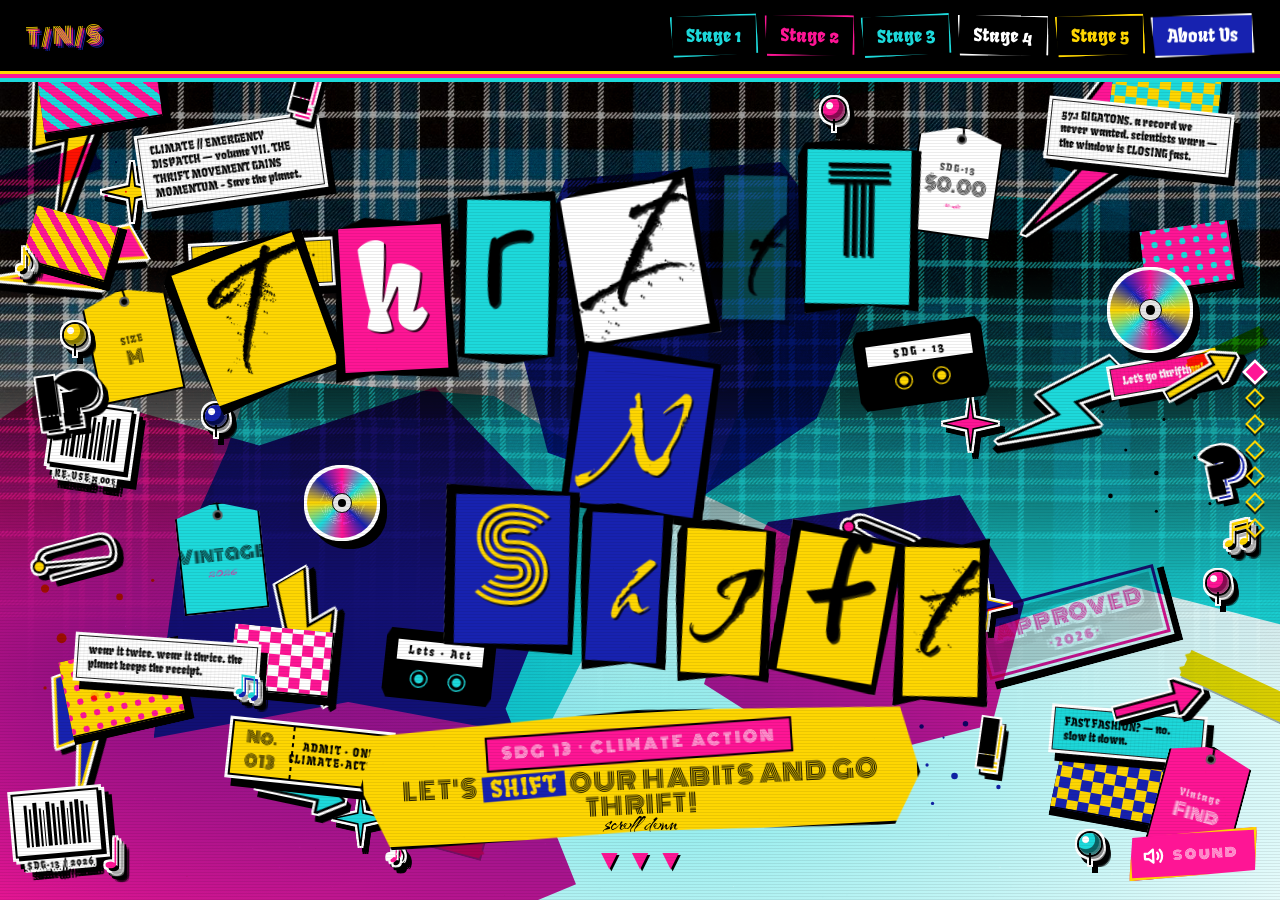
==== commit b875b40e: "Bust cached art embeds" ====
--- a/Nana/index.html
+++ b/Nana/index.html
@@ -248,7 +248,7 @@
         By prioritizing trends and cost over sustainability, modern consumer culture has become a deadly agent of climate change.
       </div>
 
-      <div class="genart-card stage-art-card" data-stage-art-src="../Hoang/genart.html" data-stage-art-title="OVERCONSUMPTION / PURCHASING HABIT">
+      <div class="genart-card stage-art-card" data-stage-art-src="../Hoang/genart.html?v=20260520b" data-stage-art-title="OVERCONSUMPTION / PURCHASING HABIT">
         <div class="genart-card-head">
           <span><span class="dot"></span>OVERCONSUMPTION / PURCHASING HABIT</span>
           <button class="genart-zoom stage-art-zoom" type="button" aria-label="Open Puff fullscreen experience">
@@ -262,7 +262,7 @@
           </button>
         </div>
         <div class="genart-card-body stage-art-card-body">
-          <iframe data-src="../Hoang/genart.html" title="Puff generative art preview" loading="lazy"></iframe>
+          <iframe data-src="../Hoang/genart.html?v=20260520b" title="Puff generative art preview" loading="lazy"></iframe>
           <button class="stage-art-open-hit" type="button" aria-label="Open Puff fullscreen experience"></button>
         </div>
         <div class="genart-card-caption">
@@ -443,7 +443,7 @@
         <h3>It starts with your lifestyle</h3>
         Many young people prefer thrifting over buying new outfits or products from official stores <span class="cite">(University of Colorado Boulder 2026)</span>. Thrifting can save money, develop personal taste without relying heavily on trends, and build a stronger sense of responsibility to consume with intention rather than impulse <span class="cite">(University of Colorado Boulder 2026)</span>.
       </div>
-      <div class="genart-card stage-art-card" data-stage-art-src="../CaoTri_GenArt/index.html" data-stage-art-title="THRIFTING / SECONDHAND">
+      <div class="genart-card stage-art-card" data-stage-art-src="../CaoTri_GenArt/index.html?v=20260520b" data-stage-art-title="THRIFTING / SECONDHAND">
         <div class="genart-card-head">
           <span><span class="dot"></span>THRIFTING / SECONDHAND</span>
           <button class="genart-zoom stage-art-zoom" type="button" aria-label="Open Stage 5 fullscreen experience">
@@ -457,7 +457,7 @@
           </button>
         </div>
         <div class="genart-card-body stage-art-card-body">
-          <iframe data-src="../CaoTri_GenArt/index.html" title="Stage 5 generative art preview" loading="lazy"></iframe>
+          <iframe data-src="../CaoTri_GenArt/index.html?v=20260520b" title="Stage 5 generative art preview" loading="lazy"></iframe>
           <button class="stage-art-open-hit" type="button" aria-label="Open Stage 5 fullscreen experience"></button>
         </div>
         <div class="genart-card-caption">
@@ -643,4 +643,3 @@
 <script src="music.js"></script>
 </body>
 </html>
-
--- a/Nana/styles.css
+++ b/Nana/styles.css
@@ -1380,16 +1380,6 @@
    directly beneath the <h2> heading and above the .section-content
    paragraph block, without modifying the HTML order. Flexbox + order
    lets us rearrange visually while keeping the DOM unchanged. */
-.page-section#page-s3 .section-inner{
-  display:flex;
-  flex-direction:column;
-  align-items:flex-start;
-}
-.page-section#page-s3 .section-inner > h2              { order:1; }
-.page-section#page-s3 .section-inner > .genart-card    { order:2; }
-.page-section#page-s3 .section-inner > .section-content{ order:3; }
-.page-section#page-s3 .section-inner > .ref-box        { order:4; }
-
 /* ─────────────────────────────────────────────────────────
    SECTION REVEAL — on-scroll paper slide-in.
    When a .page-section receives .active (added by pages.js on
@@ -1691,6 +1681,9 @@
   text-align:center;
   opacity:.7;
   animation:bounce 1.6s ease-in-out infinite;
+}
+.loop-note + .ref-box{
+  margin-top:72px;
 }
 
 /* small screens */
@@ -2226,4 +2219,4 @@
 .page-landing .cd,
 .page-landing .sdg-callout{
   box-shadow:none;
-}+}
